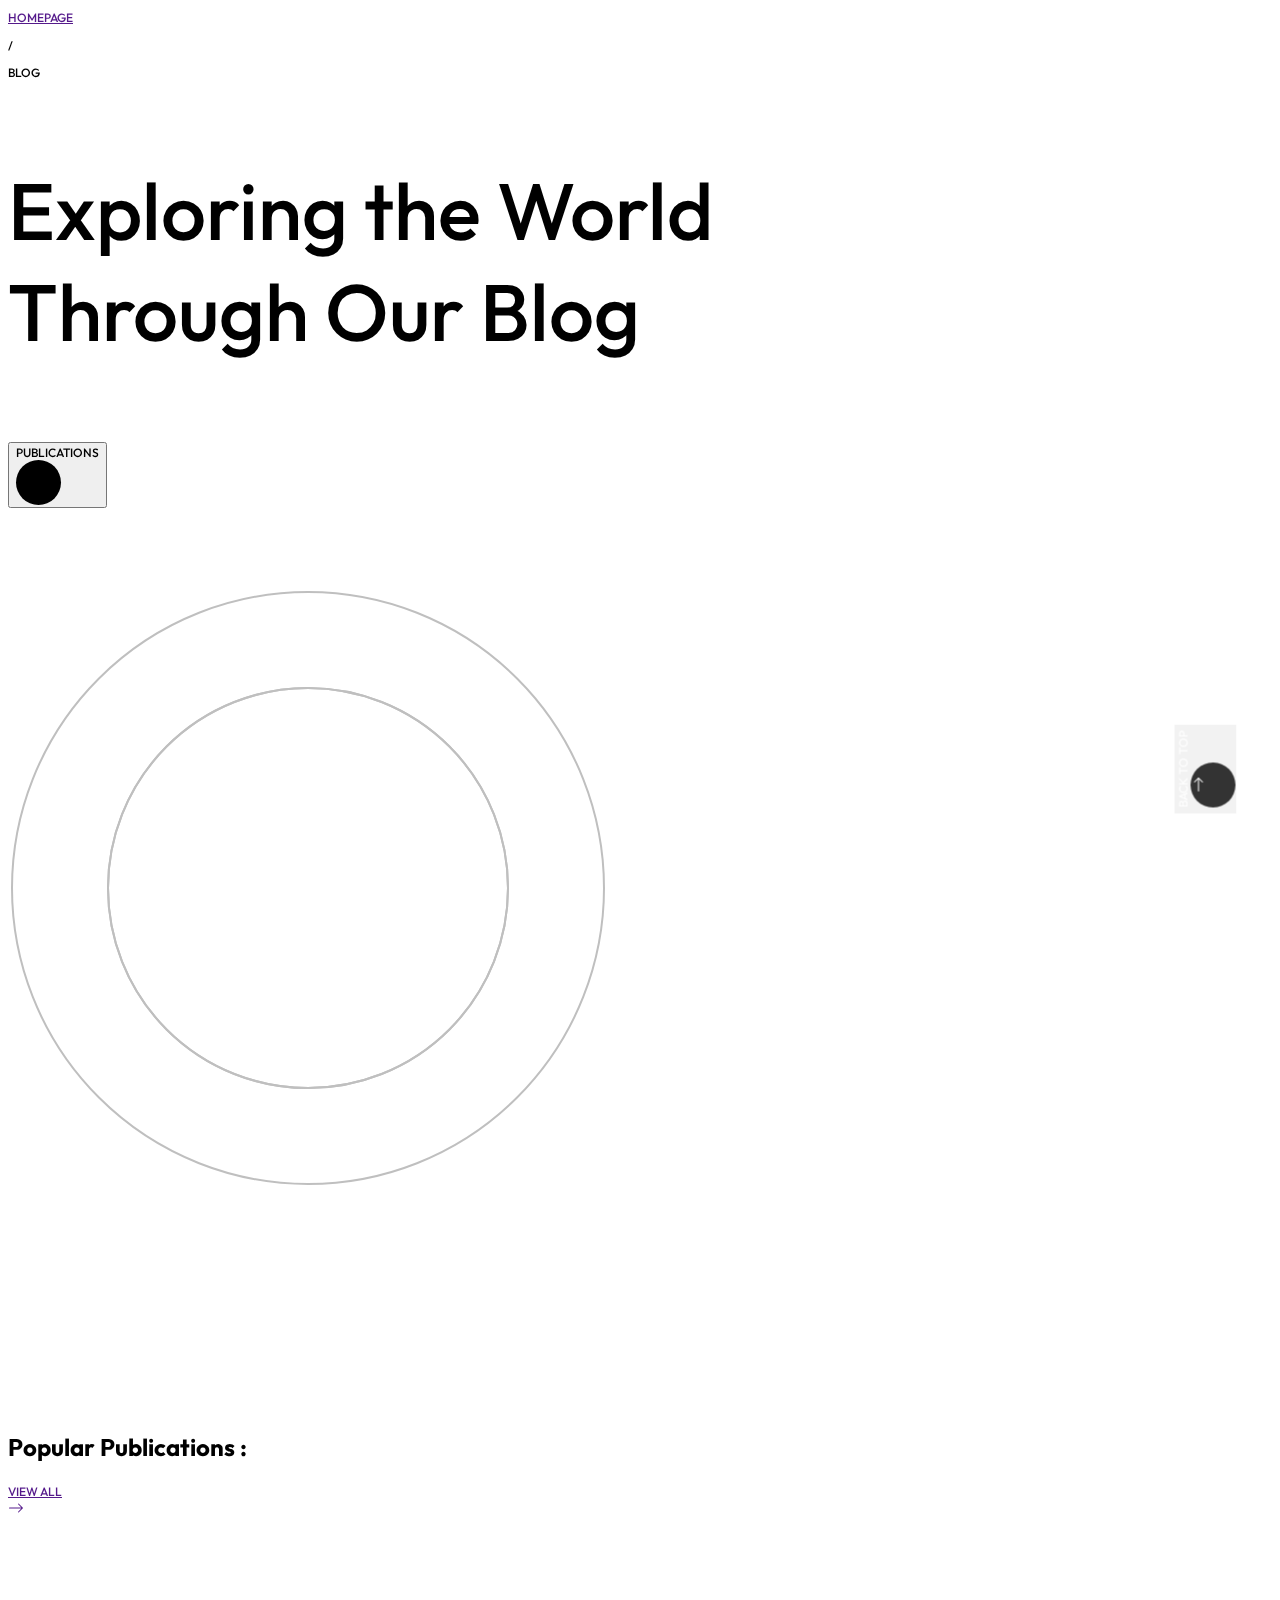
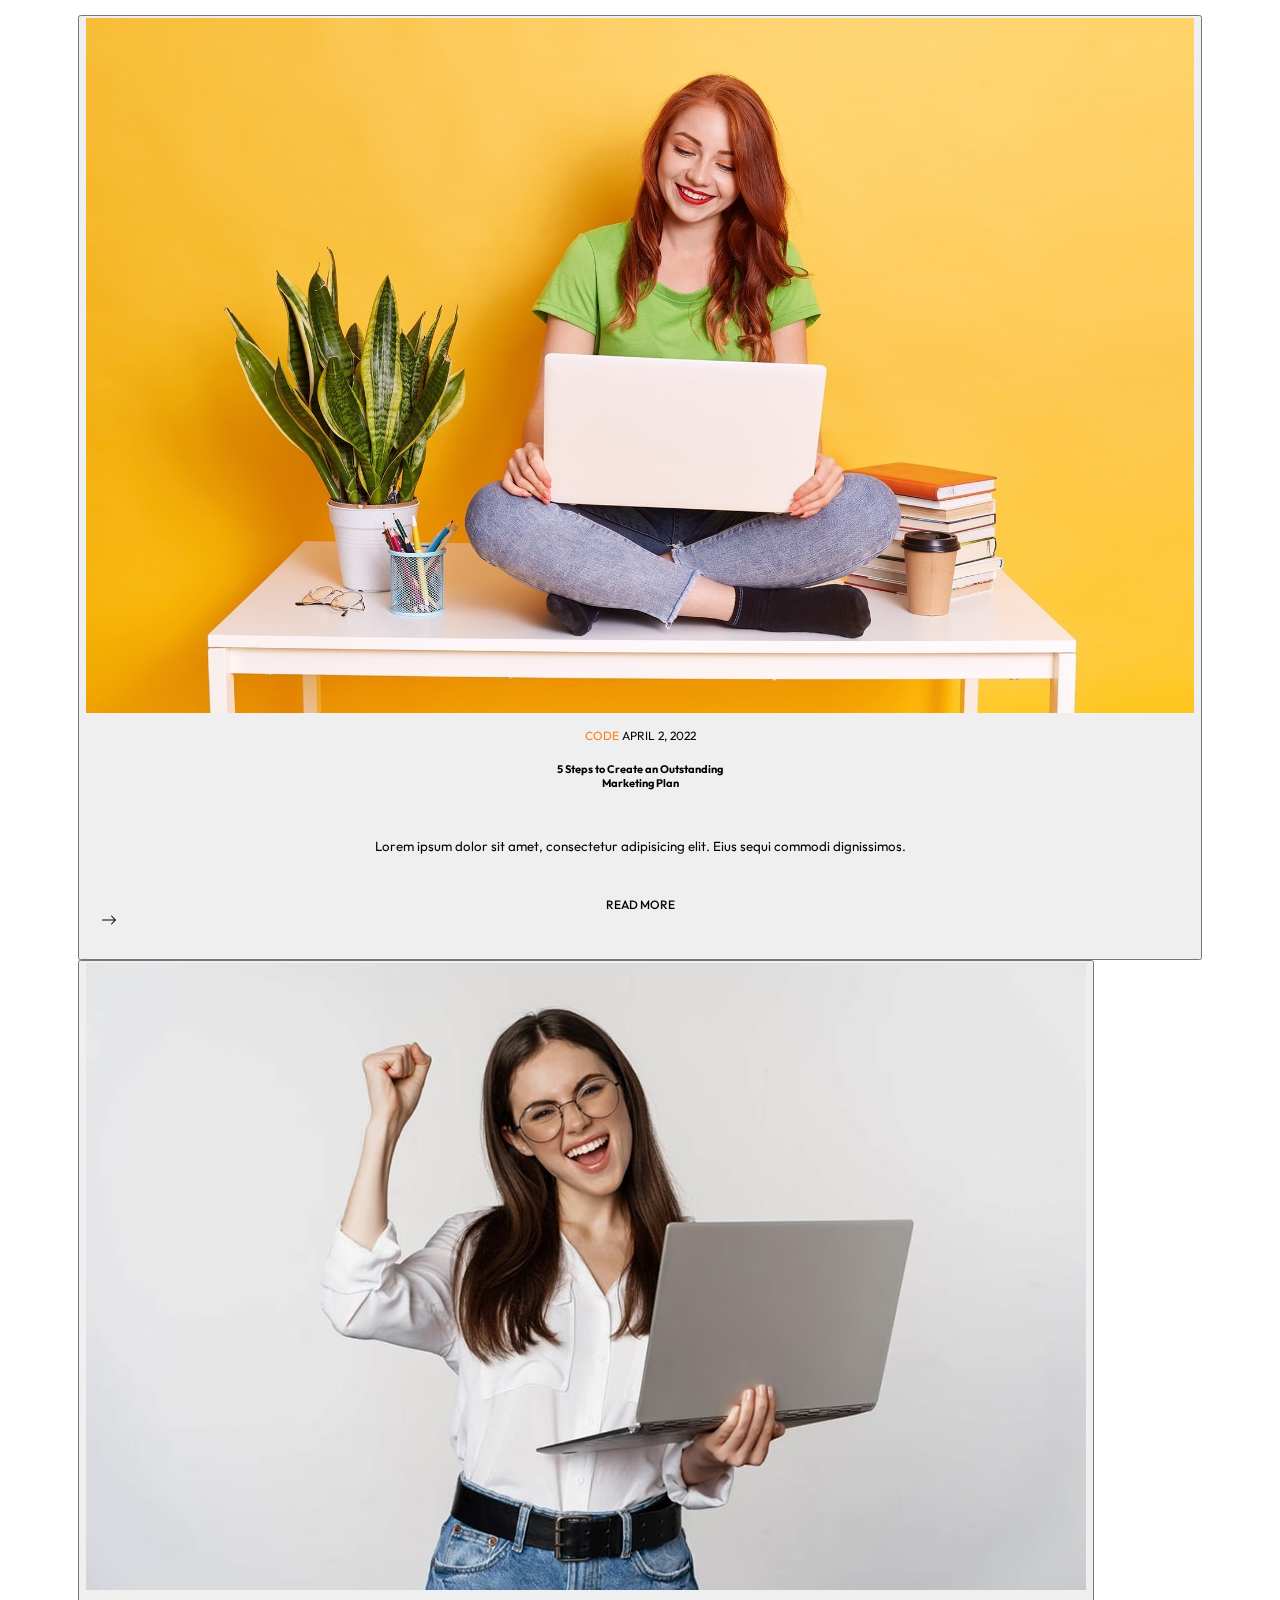
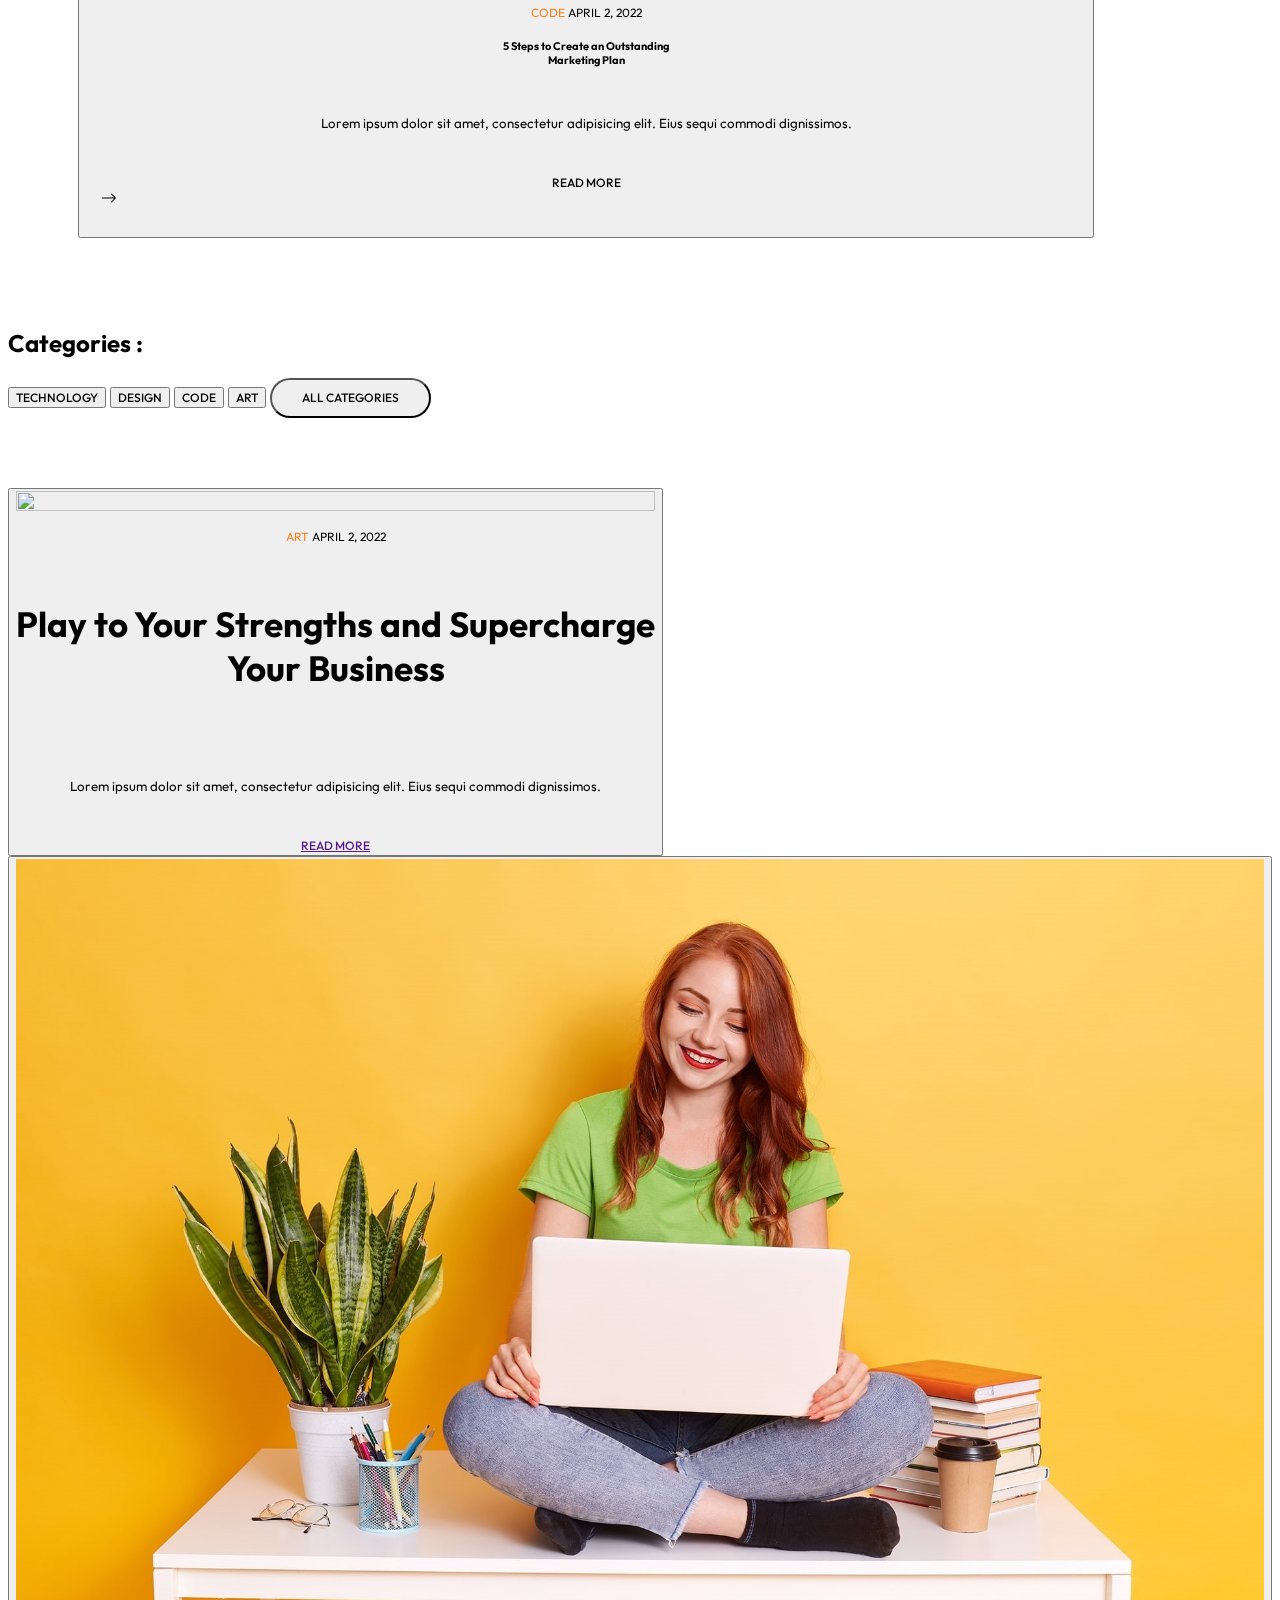
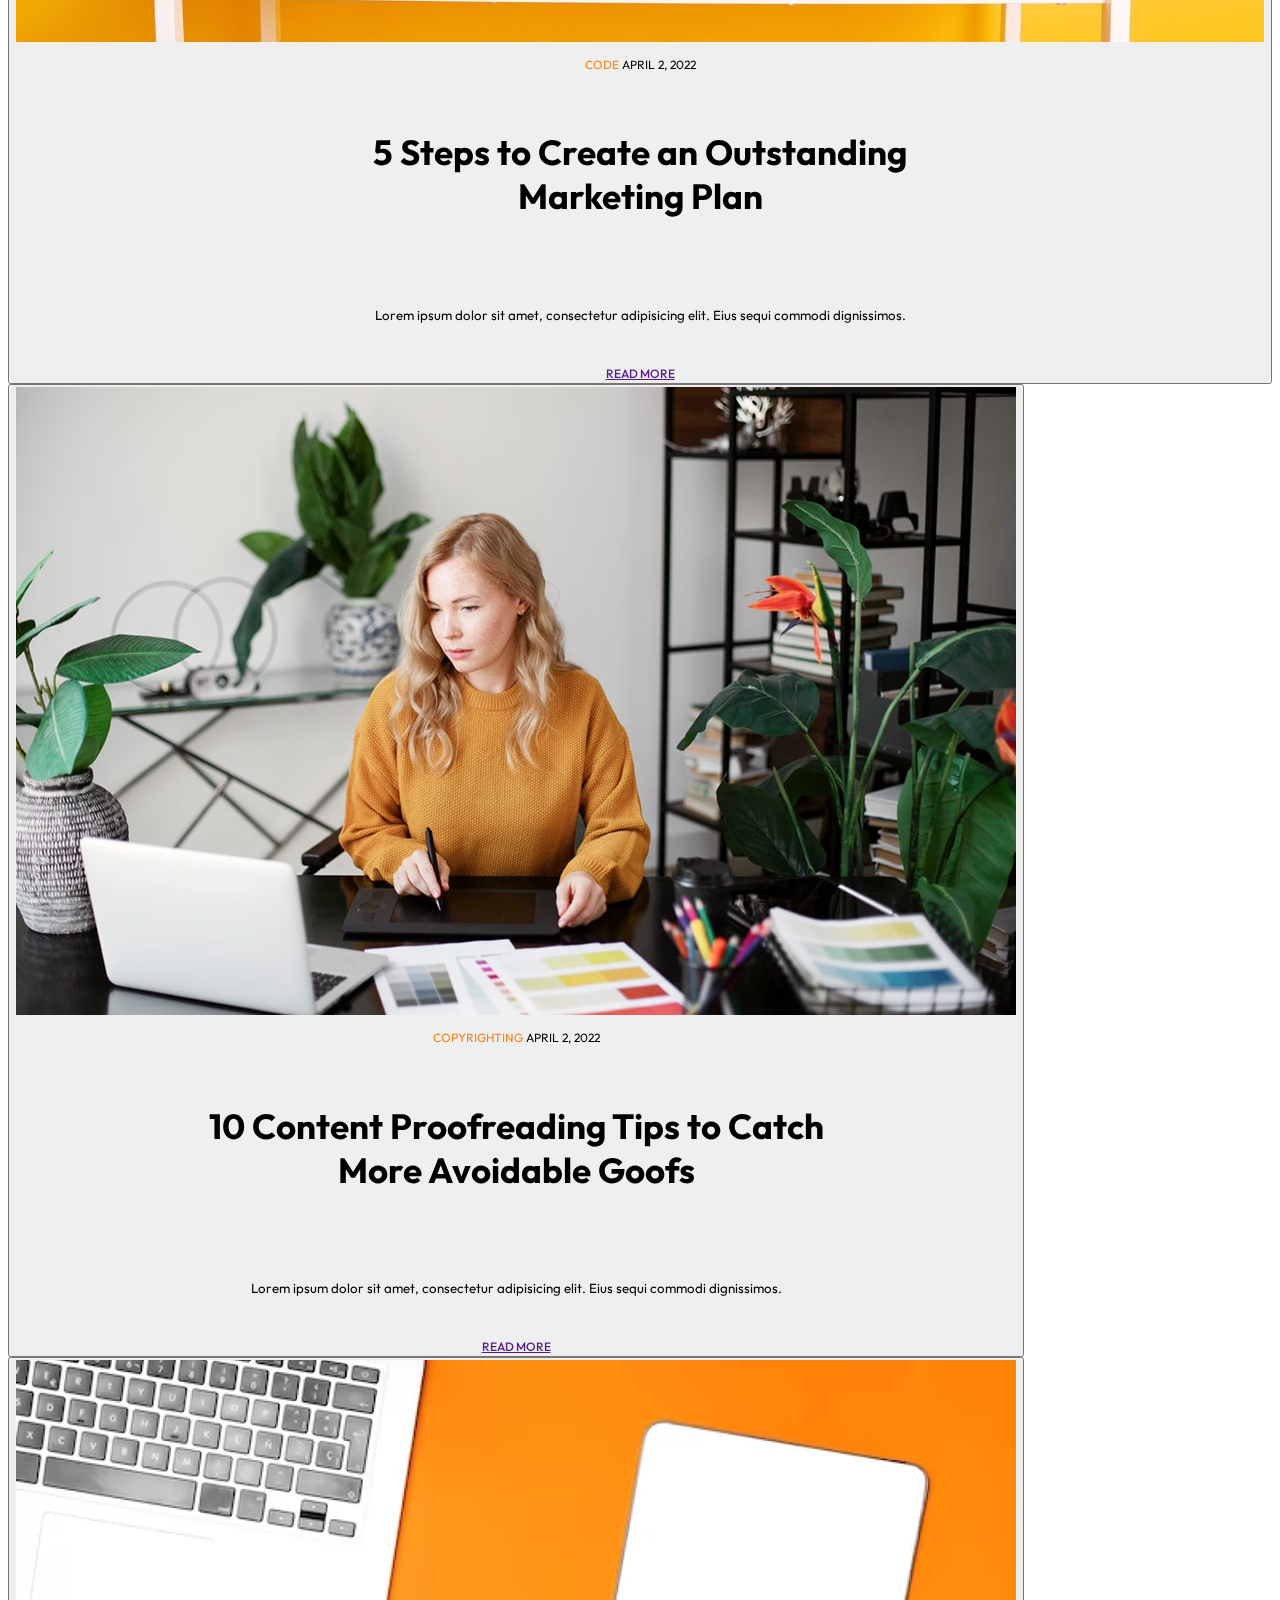
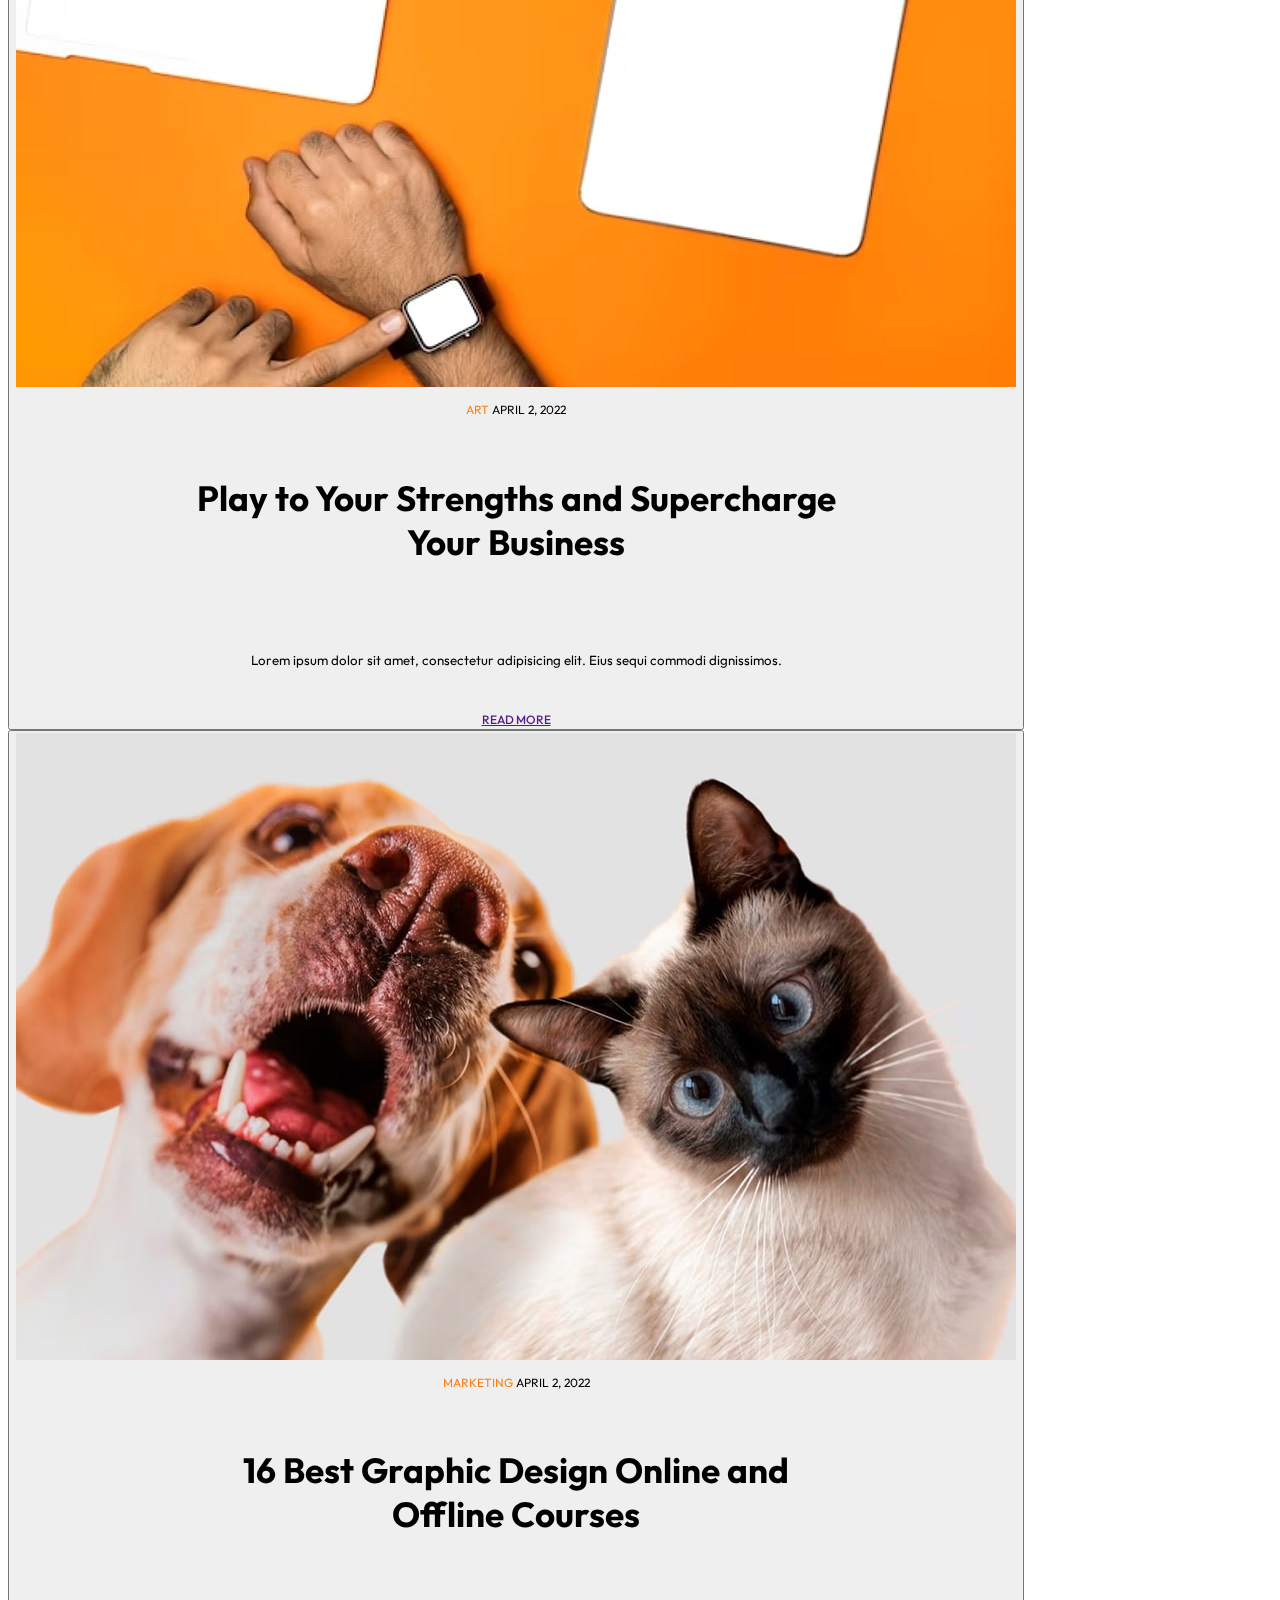
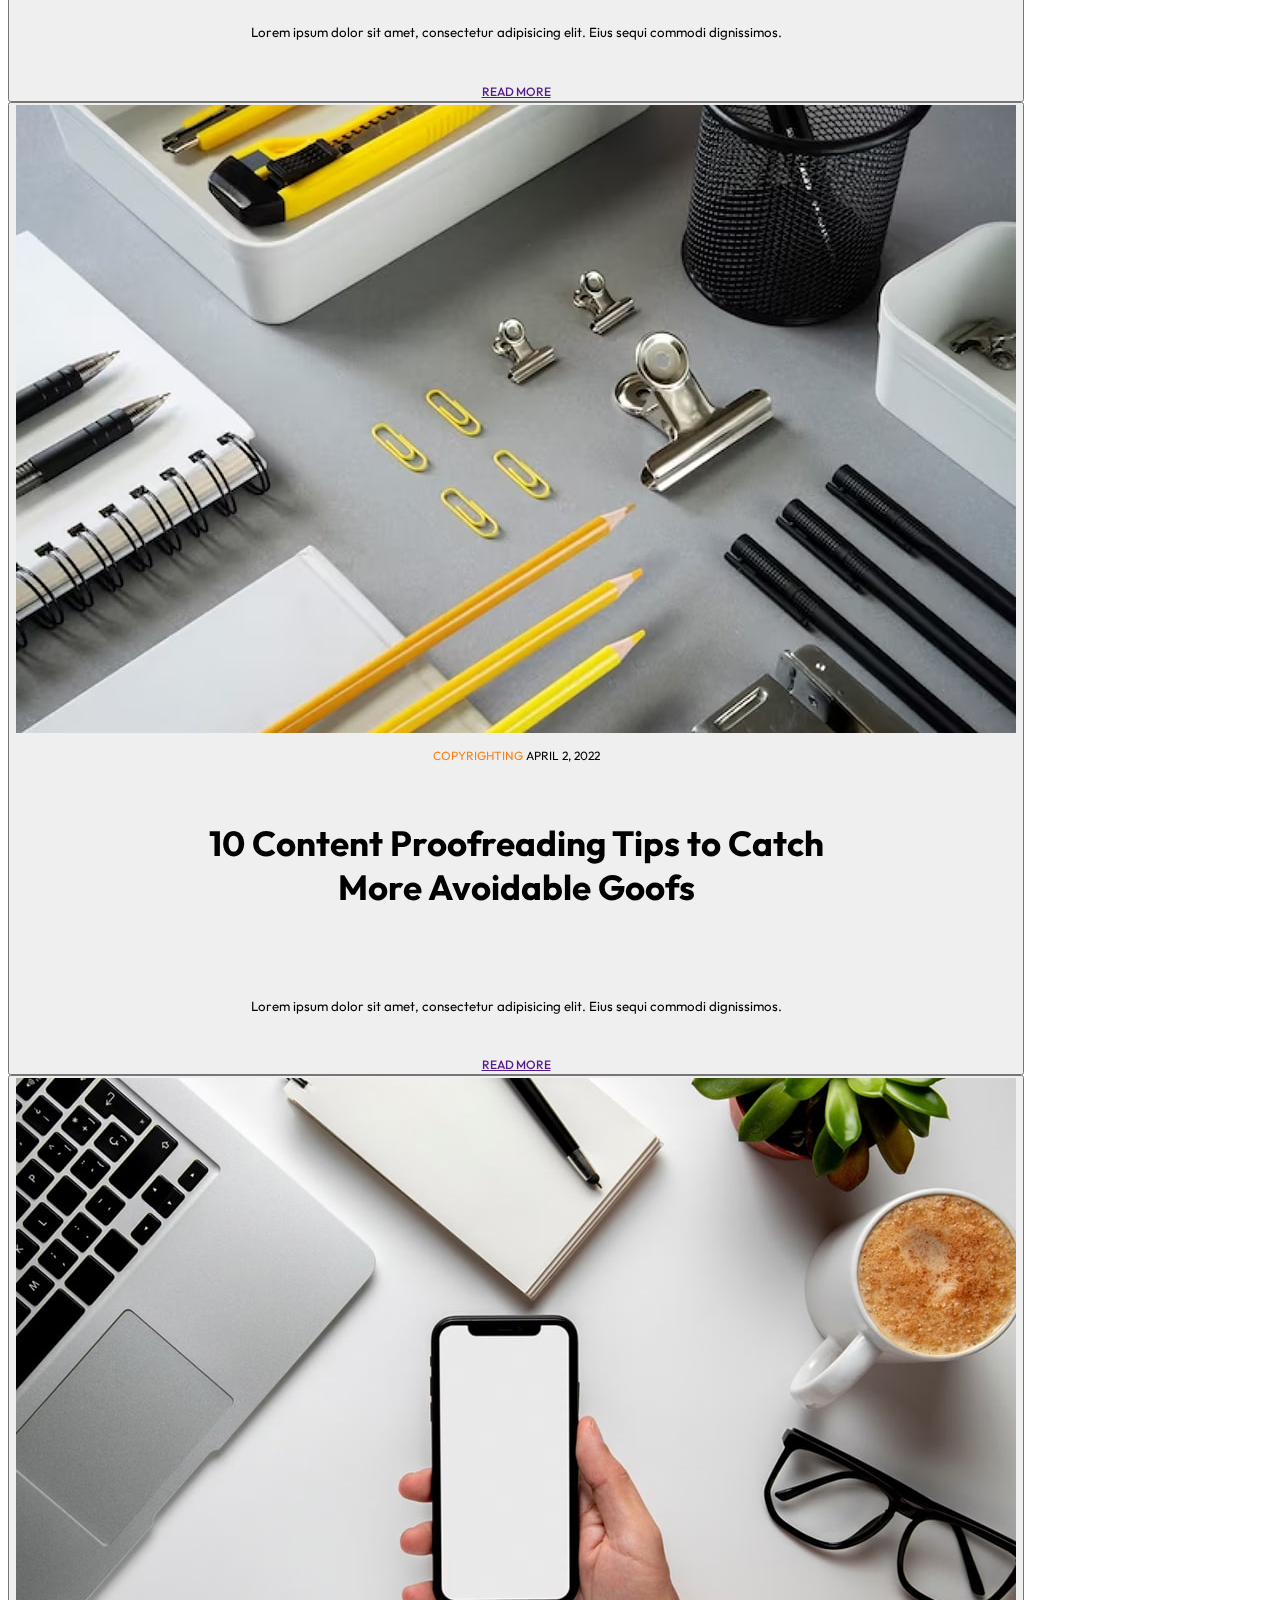
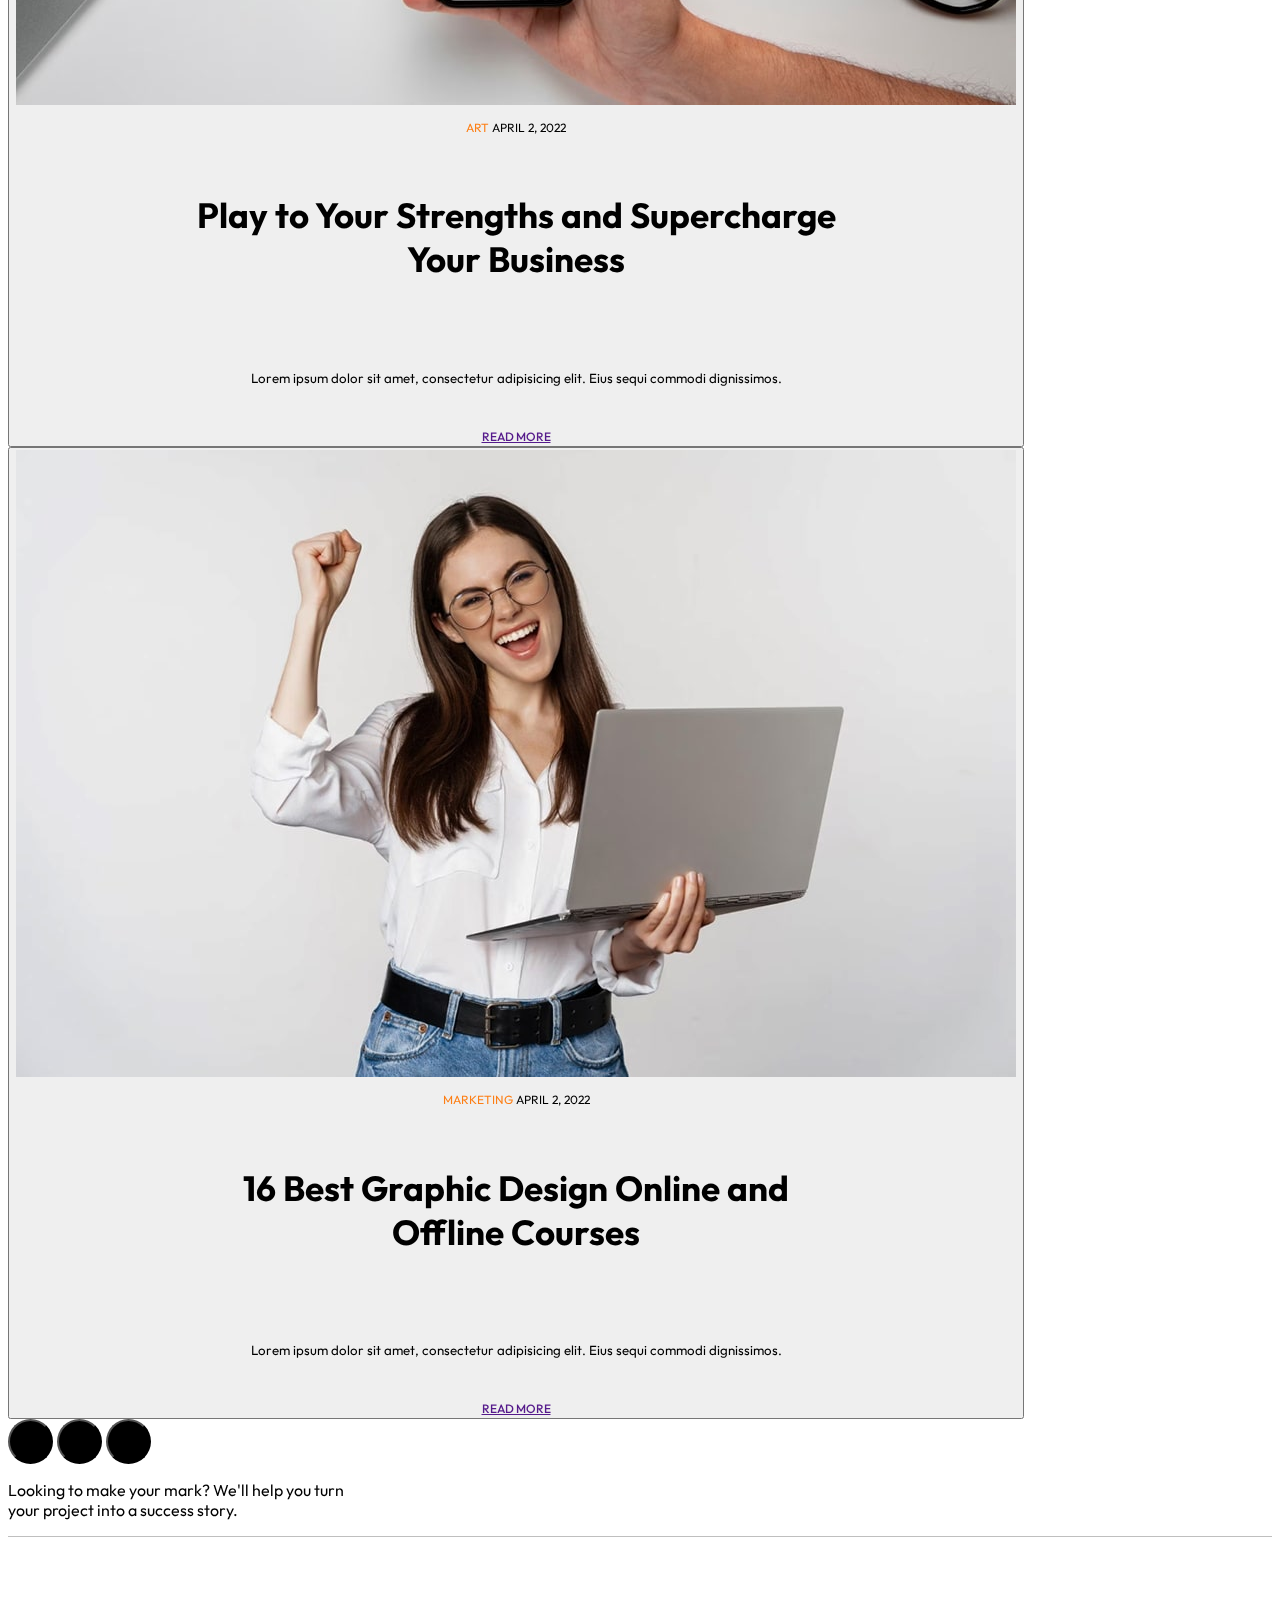
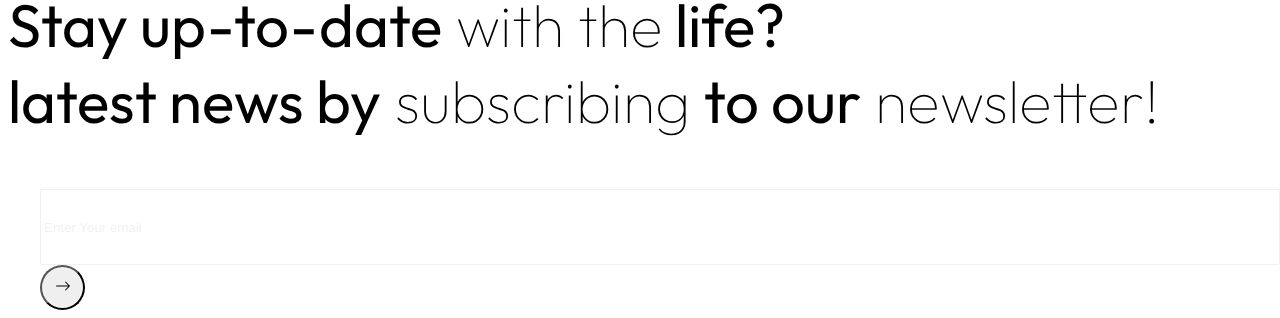
==== blog.html @ 867fe942 "blog done" ====
<!DOCTYPE html>
<html lang="en">

<head>
    <meta charset="UTF-8">
    <meta name="viewport" content="width=device-width, initial-scale=1.0">
    <title>Blog</title>
    <link rel="stylesheet" href="css/reset.css">
    <link rel="stylesheet" href="css/utilities.css">
    <link rel="stylesheet" href="css/style.css">
    <link rel="stylesheet" href="css/spacing.css">
    <link rel="stylesheet" href="css/media.css">
    <link rel="stylesheet" href="css/hover.css">
    <link rel="preconnect" href="https://fonts.googleapis.com">
    <link rel="preconnect" href="https://fonts.gstatic.com" crossorigin>
    <link href="https://fonts.googleapis.com/css2?family=Outfit:wght@100;200;300;400;500;600;700;800;900&display=swap"
        rel="stylesheet">
    <link href="https://cdn.jsdelivr.net/npm/bootstrap@5.3.2/dist/css/bootstrap.min.css" rel="stylesheet"
        integrity="sha384-T3c6CoIi6uLrA9TneNEoa7RxnatzjcDSCmG1MXxSR1GAsXEV/Dwwykc2MPK8M2HN" crossorigin="anonymous">
</head>

<body>
    <section class="container-fluid bg-white p-2 p-sm-5 position-relative">
        <div class="row justify-content-between container-xl pd-bottom-1 p-sm-5">
            <div class="d-flex pt-5 ">
                <a href="" class=" text-btn text-dark text-decoration-none">Homepage</a>
                <p class="text-btn ps-2">/</p>
                <p class="text-btn ps-2 text-body-tertiary"> BLOG</p>
            </div>
            <div class="col-lg-9 ">
                <p class="text-1bold text-black text-capitalize font py-5">
                    Exploring the World<br> Through Our Blog
                </p>
                <div class="row font align-items-center">

                    <button class="z-160 col-auto d-flex text-btn text-black align-items-center" onclick="scrollWin()">
                        publications
                        <div
                            class="ms-3 sm-circle bg-body-secondary align-items-center d-flex align-items-center justify-content-center">
                            <svg xmlns="http://www.w3.org/2000/svg" width="16" height="16" fill="currentColor"
                                class="bi bi-arrow-down" viewBox="0 0 16 16">
                                <path fill-rule="evenodd"
                                    d="M8 1a.5.5 0 0 1 .5.5v11.793l3.146-3.147a.5.5 0 0 1 .708.708l-4 4a.5.5 0 0 1-.708 0l-4-4a.5.5 0 0 1 .708-.708L7.5 13.293V1.5A.5.5 0 0 1 8 1" />
                            </svg>
                        </div>
                    </button>
                </div>
            </div>

        </div>
        <p class="text-rotate d-none d-md-block">
            BLOG
        </p>

        <div class="position-absolute spining-2 mymb-1">
            <svg height="600" width="600">
                <circle cx="300" cy="300" r="296" stroke="grey" stroke-width="2" fill="none" class="circle1" />
                <circle cx="300" cy="300" r="200" stroke="grey" stroke-width="2" fill="none" class="circle2" />
                <circle cx="300" cy="300" r="200" stroke="grey" stroke-width="2" fill="none" class="circle3" />
            </svg>
        </div>
    </section>
    <section class="container-fluid bg-light p-sm-5">
        <div class="flex-wrap d-sm-flex pdy-1 justify-content-between container-lg">
            <h2 class="font"> Popular Publications :</h2>
            <a href="" class="d-flex text-btn align-items-center text-decoration-none text-black">
                view all
                <div class="sm-circle-1 bg-body-secondary d-flex justify-content-center align-items-center ms-4">
                    <svg xmlns="http://www.w3.org/2000/svg" width="16" height="16" fill="currentColor"
                        class="bi bi-arrow-right" viewBox="0 0 16 16">
                        <path fill-rule="evenodd"
                            d="M1 8a.5.5 0 0 1 .5-.5h11.793l-3.147-3.146a.5.5 0 0 1 .708-.708l4 4a.5.5 0 0 1 0 .708l-4 4a.5.5 0 0 1-.708-.708L13.293 8.5H1.5A.5.5 0 0 1 1 8" />
                    </svg>
                </div>
            </a>

        </div>
        <div class="pdx-2 row justify-content-center align-items-start">
            <button class="col-12 col-lg-6 pb-5">
                <div class="object-fit"><img src="images/blog/3.jpg" class="image-hover"></div>
                <p class="text-3 text-body-tertiary pt-5">
                    <span style="color: #fd7e14;">CODE</span> APRIL 2, 2022
                </p>
                <h5 class="font pd-text">
                    5 Steps to Create an Outstanding <br>Marketing Plan
                </h5>
                <p class="text-body-tertiary font pd-text">
                    Lorem ipsum dolor sit amet, consectetur adipisicing elit. Eius sequi commodi dignissimos.
                </p>
                <div class="d-flex text-btn align-items-center">
                    READ MORE
                    <div class="sm-circle-1 bg-body-secondary d-flex justify-content-center align-items-center ms-4">
                        <svg xmlns="http://www.w3.org/2000/svg" width="16" height="16" fill="currentColor"
                            class="bi bi-arrow-right" viewBox="0 0 16 16">
                            <path fill-rule="evenodd"
                                d="M1 8a.5.5 0 0 1 .5-.5h11.793l-3.147-3.146a.5.5 0 0 1 .708-.708l4 4a.5.5 0 0 1 0 .708l-4 4a.5.5 0 0 1-.708-.708L13.293 8.5H1.5A.5.5 0 0 1 1 8" />
                        </svg>
                    </div>
                </div>
            </button>
            <button class="col-12 col-lg-6 pb-5 ">
                <div class="object-fit"><img src="images/blog/4 (1).jpg" class="image-hover"></div>
                <p class="text-3 text-body-tertiary pt-5">
                    <span style="color: #fd7e14;">CODE</span> APRIL 2, 2022
                </p>
                <h5 class="font pd-text">
                    5 Steps to Create an Outstanding <br>Marketing Plan
                </h5>
                <p class="text-body-tertiary font pd-text">
                    Lorem ipsum dolor sit amet, consectetur adipisicing elit. Eius sequi commodi dignissimos.
                </p>
                <div class="d-flex text-btn align-items-center">
                    READ MORE
                    <div class="sm-circle-1 bg-body-secondary d-flex justify-content-center align-items-center ms-4">
                        <svg xmlns="http://www.w3.org/2000/svg" width="16" height="16" fill="currentColor"
                            class="bi bi-arrow-right" viewBox="0 0 16 16">
                            <path fill-rule="evenodd"
                                d="M1 8a.5.5 0 0 1 .5-.5h11.793l-3.147-3.146a.5.5 0 0 1 .708-.708l4 4a.5.5 0 0 1 0 .708l-4 4a.5.5 0 0 1-.708-.708L13.293 8.5H1.5A.5.5 0 0 1 1 8" />
                        </svg>
                    </div>
                </div>
            </button>
        </div>
        <button onclick="topFunction()" id="myBtn" title="Go to top"
            class="back-to-top font d-flex align-items-center mix-blend-mode">BACK
            TO
            TOP
            <div class="ms-2 sm-circle bg-dark align-items-center d-flex align-items-center justify-content-center">
                <svg xmlns="http://www.w3.org/2000/svg" width="16" height="16" fill="currentColor"
                    class="bi bi-arrow-right" viewBox="0 0 16 16">
                    <path fill-rule="evenodd"
                        d="M1 8a.5.5 0 0 1 .5-.5h11.793l-3.147-3.146a.5.5 0 0 1 .708-.708l4 4a.5.5 0 0 1 0 .708l-4 4a.5.5 0 0 1-.708-.708L13.293 8.5H1.5A.5.5 0 0 1 1 8" />
                </svg>
            </div>
        </button>
    </section>
    <section class="container-lg">
        <div class="flex-wrap d-lg-flex pdy-1 justify-content-between container-xl-7 border-bottom">
            <h2 class="font fs-1"> Categories :</h2>
            <div class="justify-content-start justify-content-lg-end col-12 col-lg-6">
                <button type="button" class="col-12 col-md-1 col-lg-2 text-btn me-4 py-3">TECHNOLOGY</button>
                <button type="button" class="col-12 col-md-auto text-btn me-4 py-3">design</button>
                <button type="button" class="col-12 col-md-auto text-btn me-4 py-3">code</button>
                <button type="button" class="col-12 col-md-auto text-btn me-4 py-3">art</button>
                <button type="button" class="col-6 col-sm-auto text-btn btn-1 bg-warning">All Categories</button>

            </div>
        </div>
        <button class="col-12 py-5 d-md-flex align-items-center border-bottom">
            <div class="object-fit col-md-5"><img src="images/blog/6.jpg" class="image-hover"></div>
            <div class=" ps-0 ps-md-5">
                <p class="text-3 text-body-tertiary">
                    <span style="color: #fd7e14;">ART</span> APRIL 2, 2022
                </p>
                <h5 class="font pd-text text-4">
                    Play to Your Strengths and Supercharge <br>Your Business
                </h5>
                <p class="text-body-tertiary font pd-text">
                    Lorem ipsum dolor sit amet, consectetur adipisicing elit. Eius sequi commodi dignissimos.
                </p>
                <a href="" class="text-decoration-none text-black text-btn">
                    READ MORE
                </a>
            </div>
        </button>
        <button class="col-12 py-5 d-md-flex align-items-center border-bottom">
            <div class="object-fit col-md-5"><img src="images/blog/3.jpg" class="image-hover"></div>
            <div class=" ps-0 ps-md-5">
                <p class="text-3 text-body-tertiary">
                    <span style="color: #fd7e14;">CODE</span> APRIL 2, 2022
                </p>
                <h5 class="font pd-text text-4">
                    5 Steps to Create an Outstanding <br>Marketing Plan
                </h5>
                <p class="text-body-tertiary font pd-text">
                    Lorem ipsum dolor sit amet, consectetur adipisicing elit. Eius sequi commodi dignissimos.
                </p>
                <a href="" class="text-decoration-none text-black text-btn">
                    READ MORE
                </a>
            </div>
        </button>
        <button class="col-12 py-5 d-md-flex align-items-center border-bottom">
            <div class="object-fit col-md-5"><img src="images/blog/2.jpg" class="image-hover"></div>
            <div class=" ps-0 ps-md-5">
                <p class="text-3 text-body-tertiary">
                    <span style="color: #fd7e14;">COPYRIGHTING</span> APRIL 2, 2022
                </p>
                <h5 class="font pd-text text-4">
                    10 Content Proofreading Tips to Catch <br> More Avoidable Goofs
                </h5>
                <p class="text-body-tertiary font pd-text">
                    Lorem ipsum dolor sit amet, consectetur adipisicing elit. Eius sequi commodi dignissimos.
                </p>
                <a href="" class="text-decoration-none text-black text-btn">
                    READ MORE
                </a>
            </div>
        </button>
        <button class="col-12 py-5 d-md-flex align-items-center border-bottom">
            <div class="object-fit col-md-5"><img src="images/blog/7.jpg" class="image-hover"></div>
            <div class=" ps-0 ps-md-5">
                <p class="text-3 text-body-tertiary">
                    <span style="color: #fd7e14;">ART</span> APRIL 2, 2022
                </p>
                <h5 class="font pd-text text-4">
                    Play to Your Strengths and Supercharge <br>Your Business
                </h5>
                <p class="text-body-tertiary font pd-text">
                    Lorem ipsum dolor sit amet, consectetur adipisicing elit. Eius sequi commodi dignissimos.
                </p>
                <a href="" class="text-decoration-none text-black text-btn">
                    READ MORE
                </a>
            </div>
        </button>
        <button class="col-12 py-5 d-md-flex align-items-center border-bottom">
            <div class="object-fit col-md-5"><img src="images/blog/5.jpg" class="image-hover"></div>
            <div class=" ps-0 ps-md-5">
                <p class="text-3 text-body-tertiary">
                    <span style="color: #fd7e14;">MARKETING</span> APRIL 2, 2022
                </p>
                <h5 class="font pd-text text-4">
                    16 Best Graphic Design Online and <br>Offline Courses
                </h5>
                <p class="text-body-tertiary font pd-text">
                    Lorem ipsum dolor sit amet, consectetur adipisicing elit. Eius sequi commodi dignissimos.
                </p>
                <a href="" class="text-decoration-none text-black text-btn">
                    READ MORE
                </a>
            </div>
        </button>
        <button class="col-12 py-5 d-md-flex align-items-center border-bottom">
            <div class="object-fit col-md-5"><img src="images/blog/1.jpg" class="image-hover"></div>
            <div class=" ps-0 ps-md-5">
                <p class="text-3 text-body-tertiary">
                    <span style="color: #fd7e14;">COPYRIGHTING</span> APRIL 2, 2022
                </p>
                <h5 class="font pd-text text-4">
                    10 Content Proofreading Tips to Catch <br> More Avoidable Goofs
                </h5>
                <p class="text-body-tertiary font pd-text">
                    Lorem ipsum dolor sit amet, consectetur adipisicing elit. Eius sequi commodi dignissimos.
                </p>
                <a href="" class="text-decoration-none text-black text-btn">
                    READ MORE
                </a>
            </div>
        </button>
        <button class="col-12 py-5 d-md-flex align-items-center border-bottom">
            <div class="object-fit col-md-5"><img src="images/blog/8.jpg" class="image-hover"></div>
            <div class=" ps-0 ps-md-5">
                <p class="text-3 text-body-tertiary">
                    <span style="color: #fd7e14;">ART</span> APRIL 2, 2022
                </p>
                <h5 class="font pd-text text-4">
                    Play to Your Strengths and Supercharge <br>Your Business
                </h5>
                <p class="text-body-tertiary font pd-text">
                    Lorem ipsum dolor sit amet, consectetur adipisicing elit. Eius sequi commodi dignissimos.
                </p>
                <a href="" class="text-decoration-none text-black text-btn">
                    READ MORE
                </a>
            </div>
        </button>
        <button class="col-12 py-5 d-md-flex align-items-center border-bottom">
            <div class="object-fit col-md-5"><img src="images/blog/4 (1).jpg" class="image-hover"></div>
            <div class=" ps-0 ps-md-5">
                <p class="text-3 text-body-tertiary">
                    <span style="color: #fd7e14;">MARKETING</span> APRIL 2, 2022
                </p>
                <h5 class="font pd-text text-4">
                    16 Best Graphic Design Online and <br>Offline Courses
                </h5>
                <p class="text-body-tertiary font pd-text">
                    Lorem ipsum dolor sit amet, consectetur adipisicing elit. Eius sequi commodi dignissimos.
                </p>
                <a href="" class="text-decoration-none text-black text-btn">
                    READ MORE
                </a>
            </div>
        </button>
        <div class=" d-flex justify-content-center py-5">
            <button type="button" class="bg-warning text-center sm-circle rounded-pill text-btn">1</button>
            <button type="button" class="ms-2 bg-body-secondary text-center sm-circle rounded-pill text-btn">2</button>
            <button type="button" class="ms-2 bg-body-secondary text-center sm-circle rounded-pill text-btn">>></button>

        </div>
    </section>
    <section class="container-fluid bg-body-secondary text-center pb-5">
        <div class="d-flex justify-content-center justify-content-md-end py-5 ">
            <p class="text-body-tertiary col-10 col-sm-8 col-md-4 font text-center text-md-end pe-md-4">
                Looking to make your mark? We'll help you turn<br> your project into a success story.
            </p>
            <div class="line col-4 mt-2 d-none d-md-block">

            </div>
        </div>
        <div class="d-flex flex-wrap justify-content-center">
            <h2 class="text-2 text-black text-center col-12"> <b>Stay up-to-date</b> with the<b> life? <br>latest news
                    by</b>
                subscribing <b>to our</b> newsletter!
            </h2>
            <div class="col-12 col-lg-5 fs-6 p-footer-left position-relative d-flex align-items-center justify-content-end py-5">
                <input type="email" class="input-hover bg-black input-dark rounded-pill p-2"
                    id="exampleInputEmail1" aria-describedby="emailHelp" placeholder="Enter Your email">
                <button type="button"
                    class="sm-circle-1 btn btn-warning rounded-pill d-flex justify-content-center align-items-center position-absolute me-2">
                    <svg xmlns="http://www.w3.org/2000/svg" width="16" height="16" fill="currentColor"
                        class=" bi bi-arrow-right" viewBox="0 0 16 16">
                        <path fill-rule="evenodd"
                            d="M1 8a.5.5 0 0 1 .5-.5h11.793l-3.147-3.146a.5.5 0 0 1 .708-.708l4 4a.5.5 0 0 1 0 .708l-4 4a.5.5 0 0 1-.708-.708L13.293 8.5H1.5A.5.5 0 0 1 1 8" />
                    </svg>
                </button>
            </div>
        </div>
    </section>
    <script src="https://cdn.jsdelivr.net/npm/bootstrap@5.3.2/dist/js/bootstrap.bundle.min.js"
        integrity="sha384-C6RzsynM9kWDrMNeT87bh95OGNyZPhcTNXj1NW7RuBCsyN/o0jlpcV8Qyq46cDfL" crossorigin="anonymous">
        </script>
    <script src="js/jquery.js"></script>

</body>

</html>
---- css/utilities.css ----
/* colors

.bg-black
.bg-dark
.bg-light
.bg-body-secondary
.bg-warning

 /* text colors */
/* .text-white
 .text-white-50
 .text-dark
 .text-black
 .text-body-tertiary */

/* text size */
/* .fs-1
 .fs-2
 .fs-4 
 .fs-5
 .fs-6 */


/* conainers */

.container1 {
    width: 100%;
    display: flex;
}

/* positions, margins and paddings*/
.pos-absolute {
    position: absolute;
}
.left-0 {
    left: 0%;
}
.mymb-1 {
    margin-bottom: 150px;
}

/* buttons, circles and lines */
.btn {
    height: 70px;
}

.sm-circle {
    width: 45px;
    height: 45px;
    background-color: black;
    border-radius: 25px;
}

.sm-circle-1 {
    width: 45px;
    height: 45px;
    border-radius: 25px;
}
.sm-circle-2 {
    width: 30px;
    height: 30px;
    border-radius: 25px;
    right: 10px;
    bottom: 2px;
    display: flex;
    justify-content: center;
    align-items: center;
    font-size: 30px;
    padding-top: 10px;
}
.line {
    height: 1px;
    background-color: grey;
    opacity: 50%;
}

.border-img {
    height: 70px;
    border-radius: 25px;
}

.round-img {
    width: 30%;
}
.btn-1 {
    height: 40px;
    padding: 5px 30px 5px 30px;
    border-radius: 25px;
}

/* width amd height */
.quote-icon {
    width: 40px;
    height: 40px;
}

.input-dark {
    opacity: 10%;
    width: 100%;
    height: 70px;
}

/* scroll top */
#myBtn {
    position: fixed;
    bottom: 100px;
    right: 30px;
    z-index: 99;
    font-size: 12px;
    border: none;
    outline: none;
    color: white;
    cursor: pointer;
    transform: rotate(-90deg);
    opacity: 80%;
    transition: right .3s;
    z-index: 170;
}
/* images */
.object-fit-1 {
    height: 80px;
    object-fit: cover;
    overflow: hidden;
    border-radius: 70px;
}
---- css/style.css ----
/* typography */
.font {
    font-family: 'Outfit',
        sans-serif;
}

.f-light {
    font-family: 'Outfit',
        sans-serif;
    font-weight: lighter;
}

.text-1 {
    font-size: 80px;
    font-family: 'Outfit',
        sans-serif;
    font-weight: lighter;

}
.text-1bold {
    font-size: 80px;
    font-family: 'Outfit',
        sans-serif;
    font-weight: 500;

}
.text-2 {
    font-size: 60px;
    font-family: "outfit", sans-serif;
    font-weight: lighter;
}

.text-3 {
    font-family: 'Outfit',
        sans-serif;
    font-size: 12px;
}
.text-4 {
    font-size: 35px;
    font-family:'Outfit',
        sans-serif; ;
}

.text-btn {
    font-family: 'Outfit',
        sans-serif;
    font-size: 12px;
    text-transform: uppercase;
    font-weight: 500;
}
.text-color {
    color: grey;
}

.text-rotate {
    rotate: -90deg;
    position: fixed;
    bottom: 60px;
    left: 30px;
    font-size: 12px;
    color: white;
    text-transform: uppercase;
    mix-blend-mode: difference;
    z-index: 170;
}

.mix-blend-mode {
    mix-blend-mode: difference;
}


/*header and  burger menu */
.header-h {
    height: 100px;
}

.logo {
    font-size: 50px;
    position: fixed;
    font-family: "outfit", sans-serif;
    font: weight 200px;
    left: 30px;
    z-index: 200;
}

.burger-menu {
    position: fixed;
    right: 30px;
    transition: .3s;
    z-index: 170;
    mix-blend-mode: difference;
}

.b-span {
    width: 25px;
    height: 2px;
    margin-bottom: 5px;
    background-color: white;
    display: block;
    transition: .3s;
}

.b-span2 {
    width: 20px;
    height: 2px;
    margin-bottom: 5px;
    background-color: white;
    display: block;
    transition: .3s;
    position: sticky;
    transition: block .3s;
}

.burger-menu-nav {
    width: 100%;
    height: 100%;
    position: fixed;
    font-size: 35px;
    font-weight: bold;
    line-height: 60px;
    font-family: 'Outfit',
        sans-serif;
    color: hsla(0, 0%, 100%, .8);
    padding: 130px 200px 0px 200px;
    top: 0%;
    left: -200%;
    transition: left .4s;
    right: 0%;
    bottom: 0%;
    background-color: black;
    z-index: -10;
}
---- css/spacing.css ----
.pdx-1 {
    padding: 0px 130px 0px 130px;
}
.pdx-2 {
 padding: 0px 70px 0px 70px;
}
.pdy-1 {
    padding: 70px 0px 70px 0px;
}
.pd-text {
    padding-bottom: 30px;
}
.pd-text-sm {
    padding-bottom: 10px;
}
.pd-bottom-1{
    padding-bottom: 80px;
}
.p-footer-left {
    padding-left: 2rem;
}
---- css/media.css ----
@media (max-width: 992px) {
    #myBtn {
        right: -120%;
        transition: right .3s;
    }

    .scroll-down {
        display: none;
    }

    .opacity-none {
        opacity: 100%;
    }

    .circle-resize {
        width: 45px;
        height: 45px;
    }

    .none-after-media {
        display: none;
    }

    .text-2 {
        font-size: 50px;
    }

    .logo {
        font-size: 35px;
    }

    .text-4 {
        font-size: 28px;
    }

    .burger-menu-nav {
        font-size: 25px;
        text-align: center;
    }

    .spining-1 {
        display: none;
    }

    .pdx-2 {
        padding: 0px;
    }

}

@media (max-width: 775.98px) {
    .sm-circle-2 {
        width: 30px;
        height: 30px;
    }

    .text-1.text-1,
    .text-1bold {
        font-size: 60px;
    }

}

@media (max-width: 575.98px) {
    .text-2 {
        font-size: 40px;
    }

    .text-1,
    .text-1bold {
        font-size: 35px;
    }
}

@media (max-width: 375px) {
    .text-2 {
        font-size: 30px;
    }

    .sm-circle-2 {
        width: 20px;
        height: 20px;
    }

    .text-4 {
        font-size: 24px;
    }
}
---- css/hover.css ----
/* hover  */

.border-top-h:hover {
    border-top: 4px;
    background-color: #ff9800;
    transition: border .6s;
}

.opacity-none {
    opacity: 0%;
    transition: all .4s;
}

.circle-resize {
    width: 10px;
    height: 10px;
    transition: all .4s;
}

button.hoverable:hover :nth-child(2) {
    opacity: 100%;
    transition: all .4s;
}

button.hoverable:hover :nth-child(3) {
    width: 45px;
    height: 45px;
    transition: all .4s;
}

.img-circle-hoverable {
    border: solid 5px;
    border-color: #e9ecef;
    padding: 5px;
    transition: border .6s;
}

.img-circle-hoverable:hover {
    border-color: white;
}

.img-after-hover {
    transition: all .6s;
}

.text-after-hover {
    position: absolute;
    bottom: 30px;
    text-align: center;
    opacity: 0%;
    transition: .6s;
}

.border-after-hover {
    transition: all .6s;
}

.hoverable:hover .border-after-hover {
    border-bottom: solid 6px;
    border-color: #ff9800;
    transform: scale(0.97);
}

.hoverable:hover .img-after-hover {
    filter: brightness(20%);
}

.hoverable:hover .text-after-hover {
    opacity: 100%;
}

.input-hover {
    transition: .3s;
}

.input-hover:hover {
    opacity: 90%;
}

.link-hover-active {
    transition: all .3s;
}

.link-hover-active:hover {
    color: #ff9800;
    margin-left: 5px;
}

.link-hover-active1 {
    transition: all .2s;
}

.link-hover-active1:hover {
    color: white;
    margin-left: 5px;
}

.icon-hover {
    transition: .2s;
}

.icon-hover:hover {
    color: #ff9800;
}

.object-fit {
    width: 100%;
    height: 100%;
    overflow: hidden;
    transition: all .3s;
}

.image-hover {
    overflow: hidden;
    height: 100%;
    width: 100%;
    transition: all .3s;
}

.image-hover:hover {
    transform: scale(1.1);
}

/* burger menu hover */

.burger-menu:hover {
    mix-blend-mode: normal;
}

.burger-menu:hover .burger-menu-nav {
    left: 0%;
    transition: left .4s;
}

.burger-menu:hover .b-span2 {
    display: none;
    transition: none .3s;
}

.burger-menu:hover .b-span:nth-of-type(1) {
    transform: rotate(-45deg) translate(.5px, 4.5px);
}

.burger-menu:hover .b-span:nth-of-type(2) {
    transform: rotate(45deg) translate(0px, -6px);
}

.nav-link-hover {
    transition: all 0.3s;
}

.nav-link-hover:hover {
    color: white;
    margin-left: 15px;
}

.scroll-down {
    transition: all .3s;
}

.scroll-down:hover {
    transform: scale(1.1);
}

/* z-index */
.z-160 {
    z-index: 160;
}


/* keyframes */
.svg-animation {
    width: 100%;
    position: relative;
    left: 600px;
    animation: svg-move 15s infinite;
    animation-timing-function: linear;
    opacity: 20%;
    z-index: 150;


}

@keyframes svg-move {
    0% {
        top: -300px;
    }

    10% {
        top: -200px;

    }

    20% {
        top: -100px;

    }

    30% {
        top: 0px;

    }

    40% {
        top: 100px;

    }

    50% {
        top: 200px;

    }

    60% {
        top: 100px;

    }

    70% {
        top: 0px;

    }

    80% {
        top: -100px;

    }

    90% {
        top: -200px;

    }

    100% {
        top: -300px;
    }
}

.logo-animation {
    width: 100%;
    position: relative;
    animation: logo-move 15s infinite;
    animation-timing-function: linear;
}

@keyframes logo-move {
    0% {
        right: -200px;
    }

    10% {
        right: -100px;
    }

    20% {
        right: 0px;
    }

    30% {
        right: 100px;
    }

    40% {
        right: 200px
    }

    50% {
        right: 300px;
    }

    60% {
        right: 400px;
    }

    70% {
        right: 500px;
    }

    80% {
        right: 600px;
    }

    90% {
        right: 700px;
    }

    100% {
        right: 800px;
    }
}

.circle1 {
    transform-origin: 50% 50% 0px;
    animation-name: spin2;
    animation-duration: 30s;
    animation-timing-function: linear;
    animation-iteration-count: infinite;
}

.circle2 {
    transform-origin: 50% 50% 0px;
    animation-name: spin1;
    animation-duration: 15s;
    animation-timing-function: linear;
    animation-iteration-count: infinite;
}

.circle3 {
    transform-origin: 50% 50% 0px;
    animation-name: spin2;
    animation-duration: 15s;
    animation-timing-function: linear;
    animation-iteration-count: infinite;
}

.spining-1 {
    opacity: 50%;
    top: -140px;
    left: 30px;
}

.spining-2 {
    opacity: 50%;
    right: 0px;
    bottom: 0px;
}

.spining-3 {
    opacity: 30%;
    right: 50%;
    bottom: 20px;
}

@keyframes spin1 {
    50% {
        transform: rotate3d(0, 2, 1, 180deg);
    }

    100% {
        transform: rotate3d(0, 2, 1, 360deg);
    }
}

@keyframes spin2 {
    50% {
        transform: rotate3d(2, 0, 1, 180deg);
    }

    100% {
        transform: rotate3d(2, 0, 1, 360deg);
    }
}
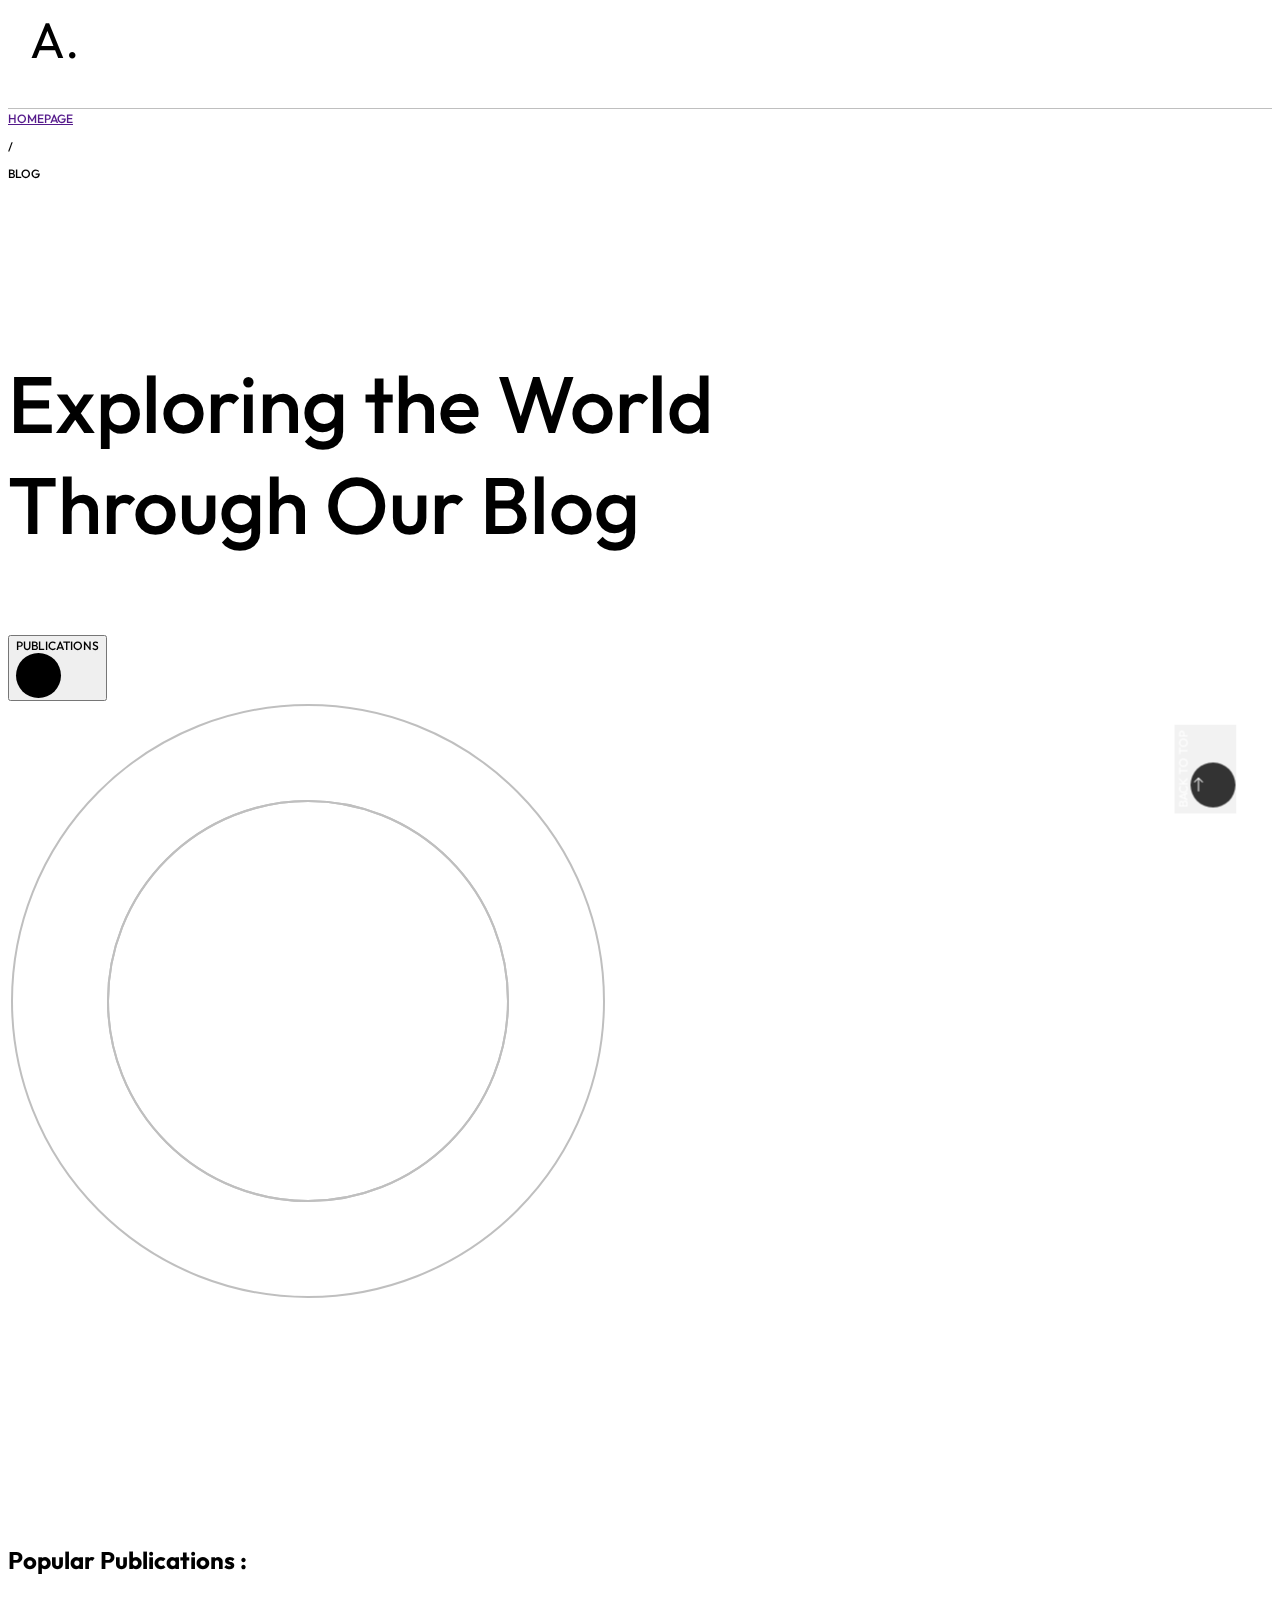
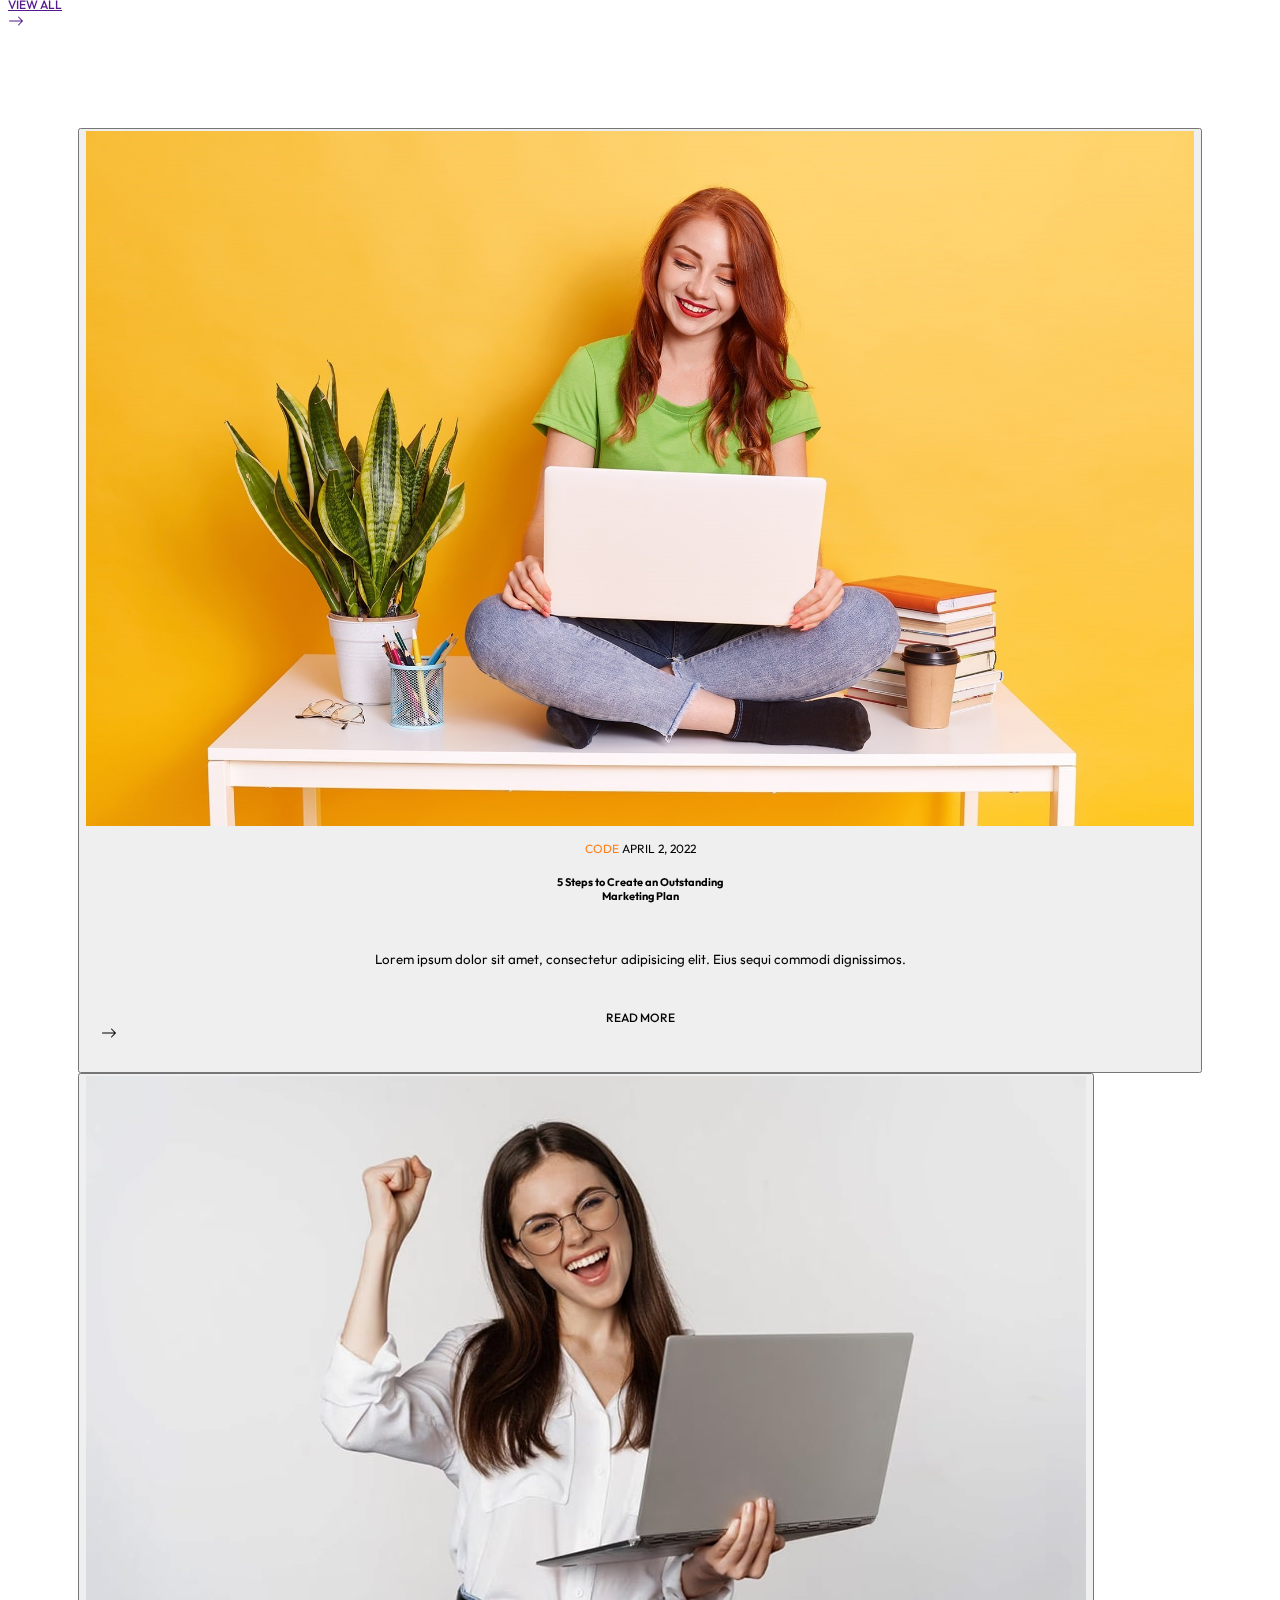
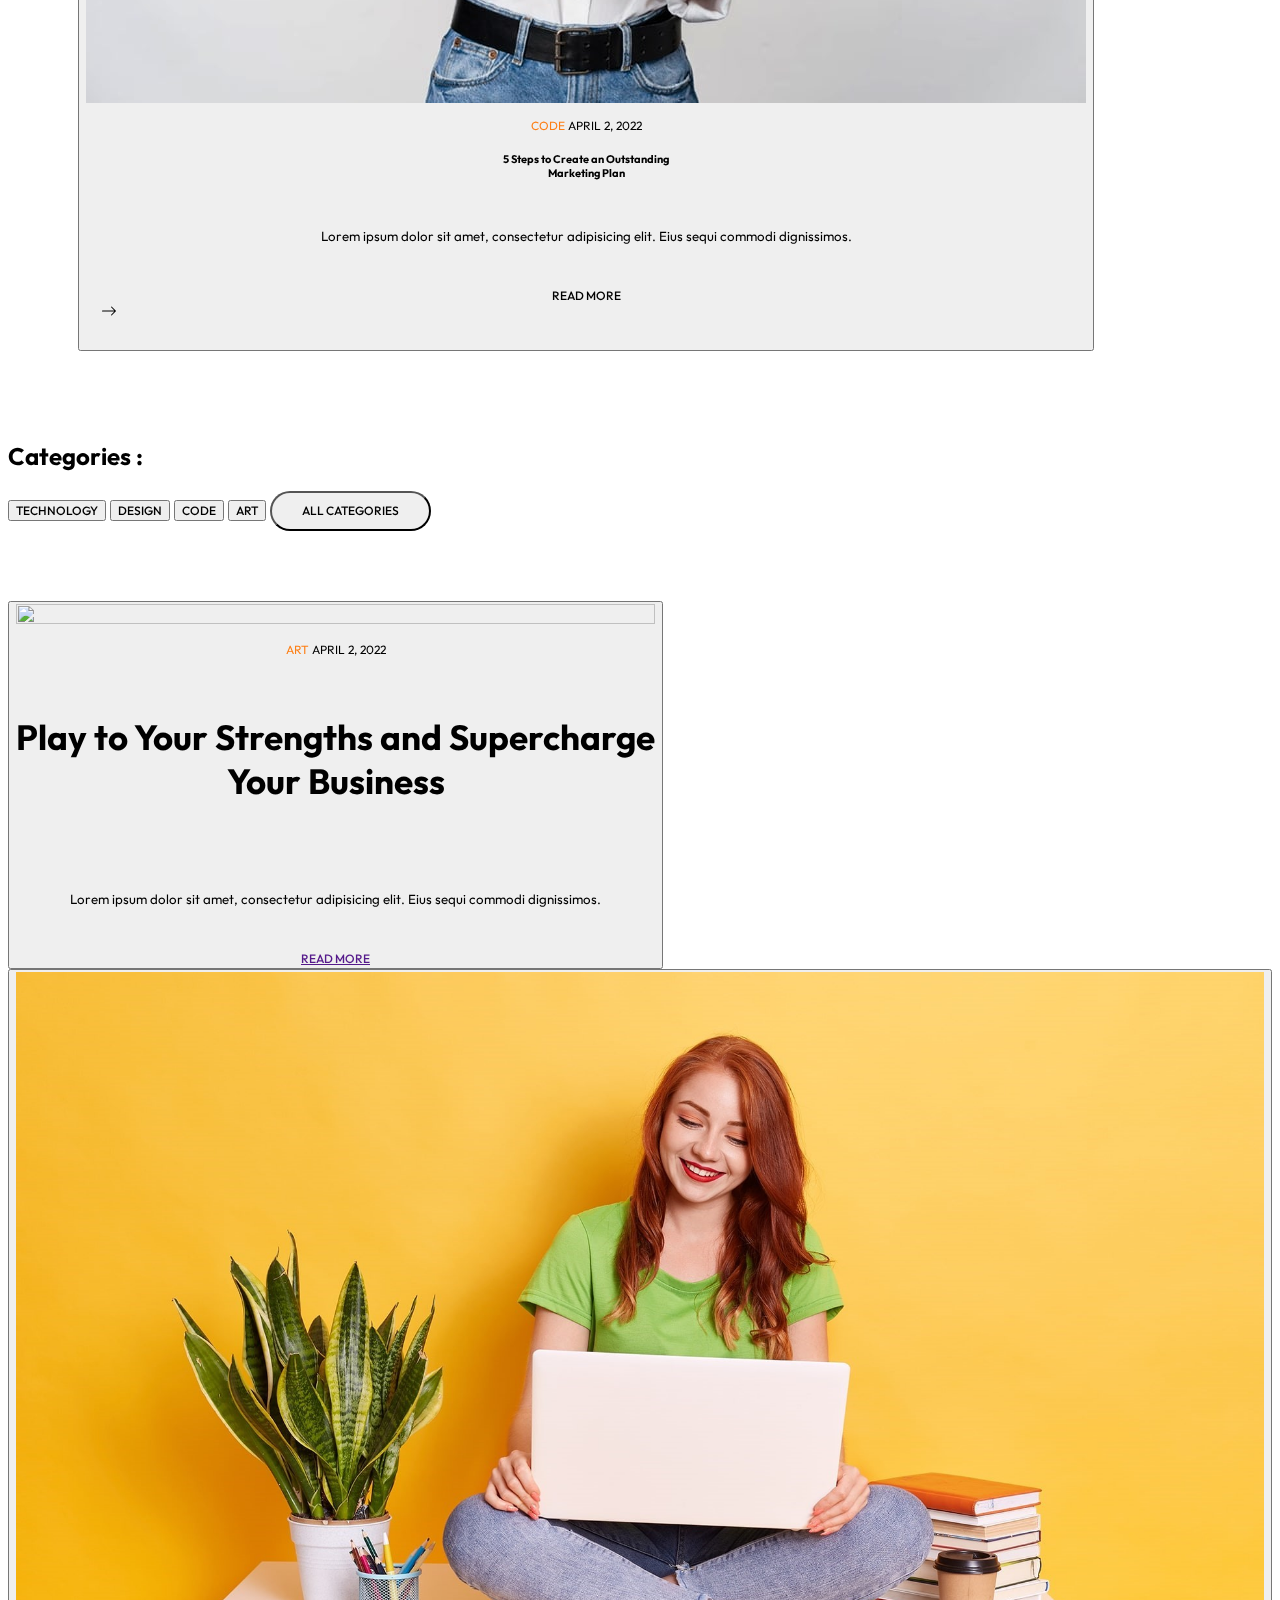
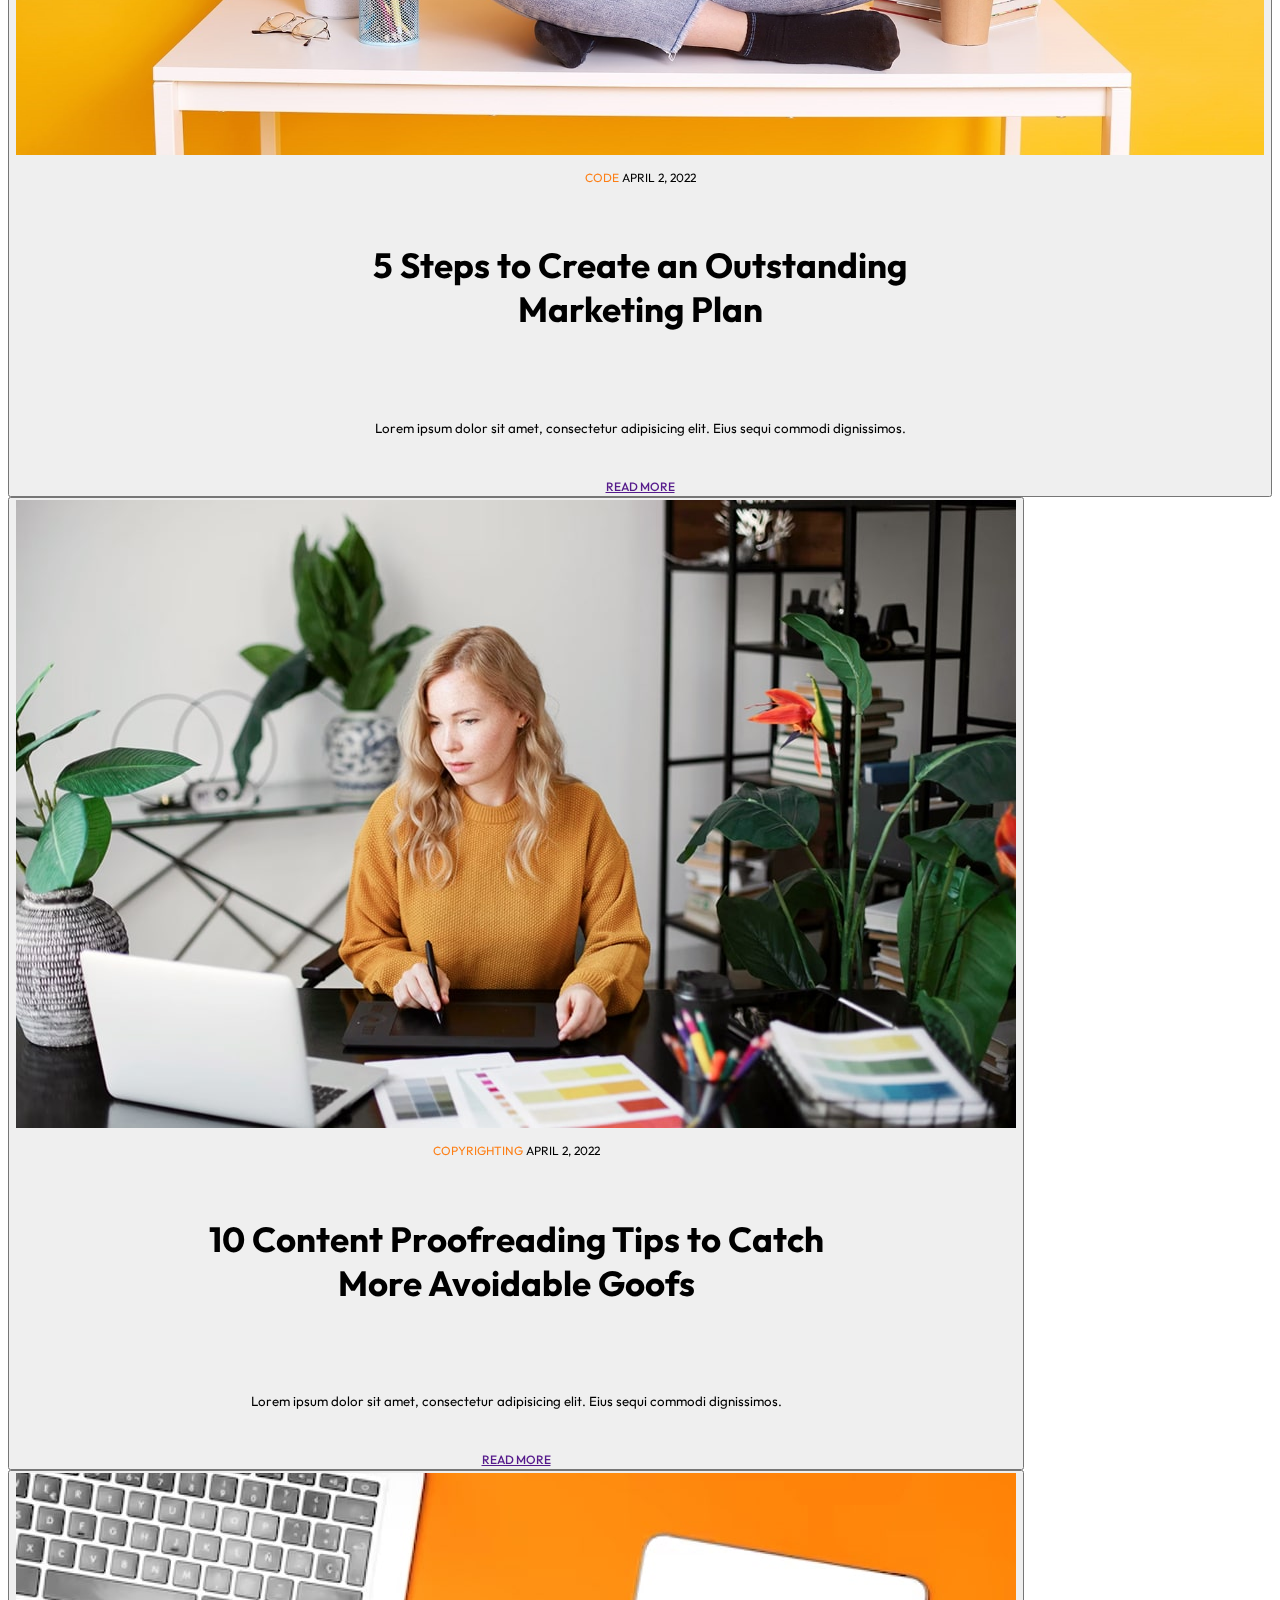
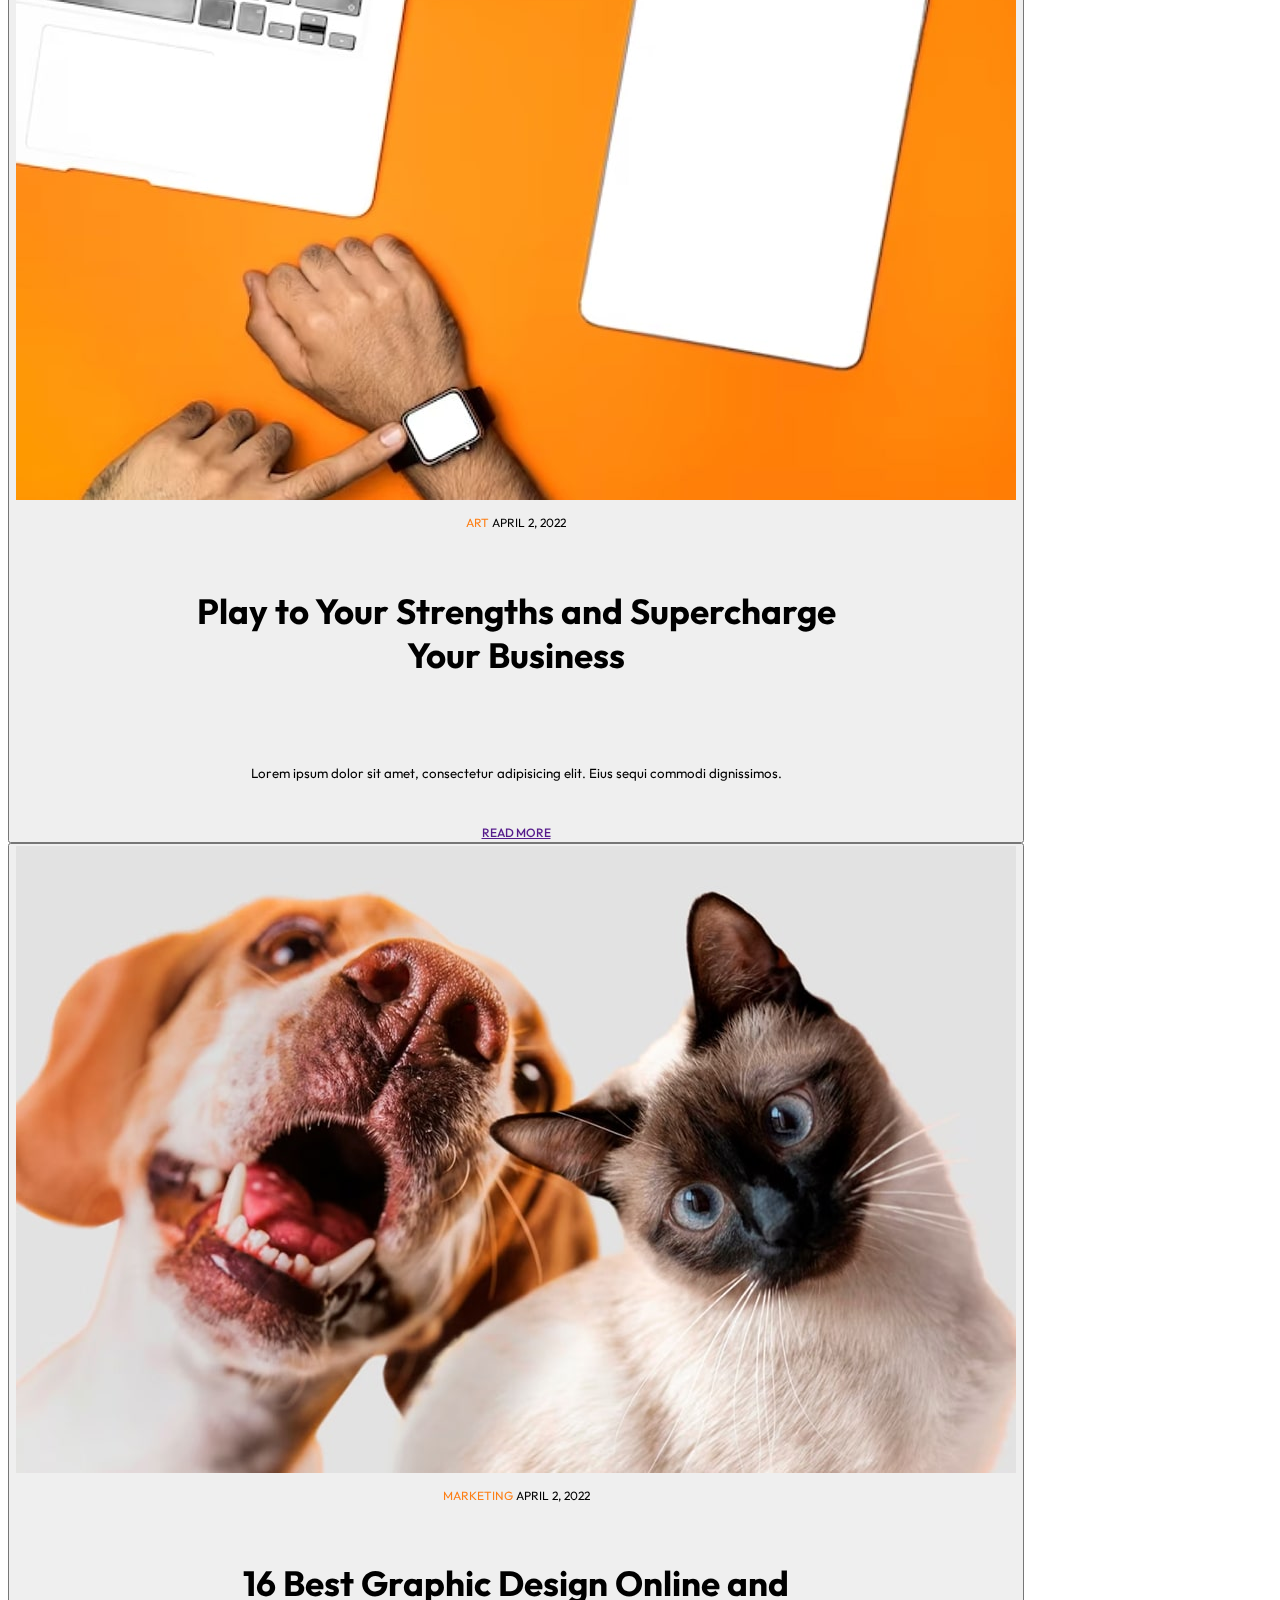
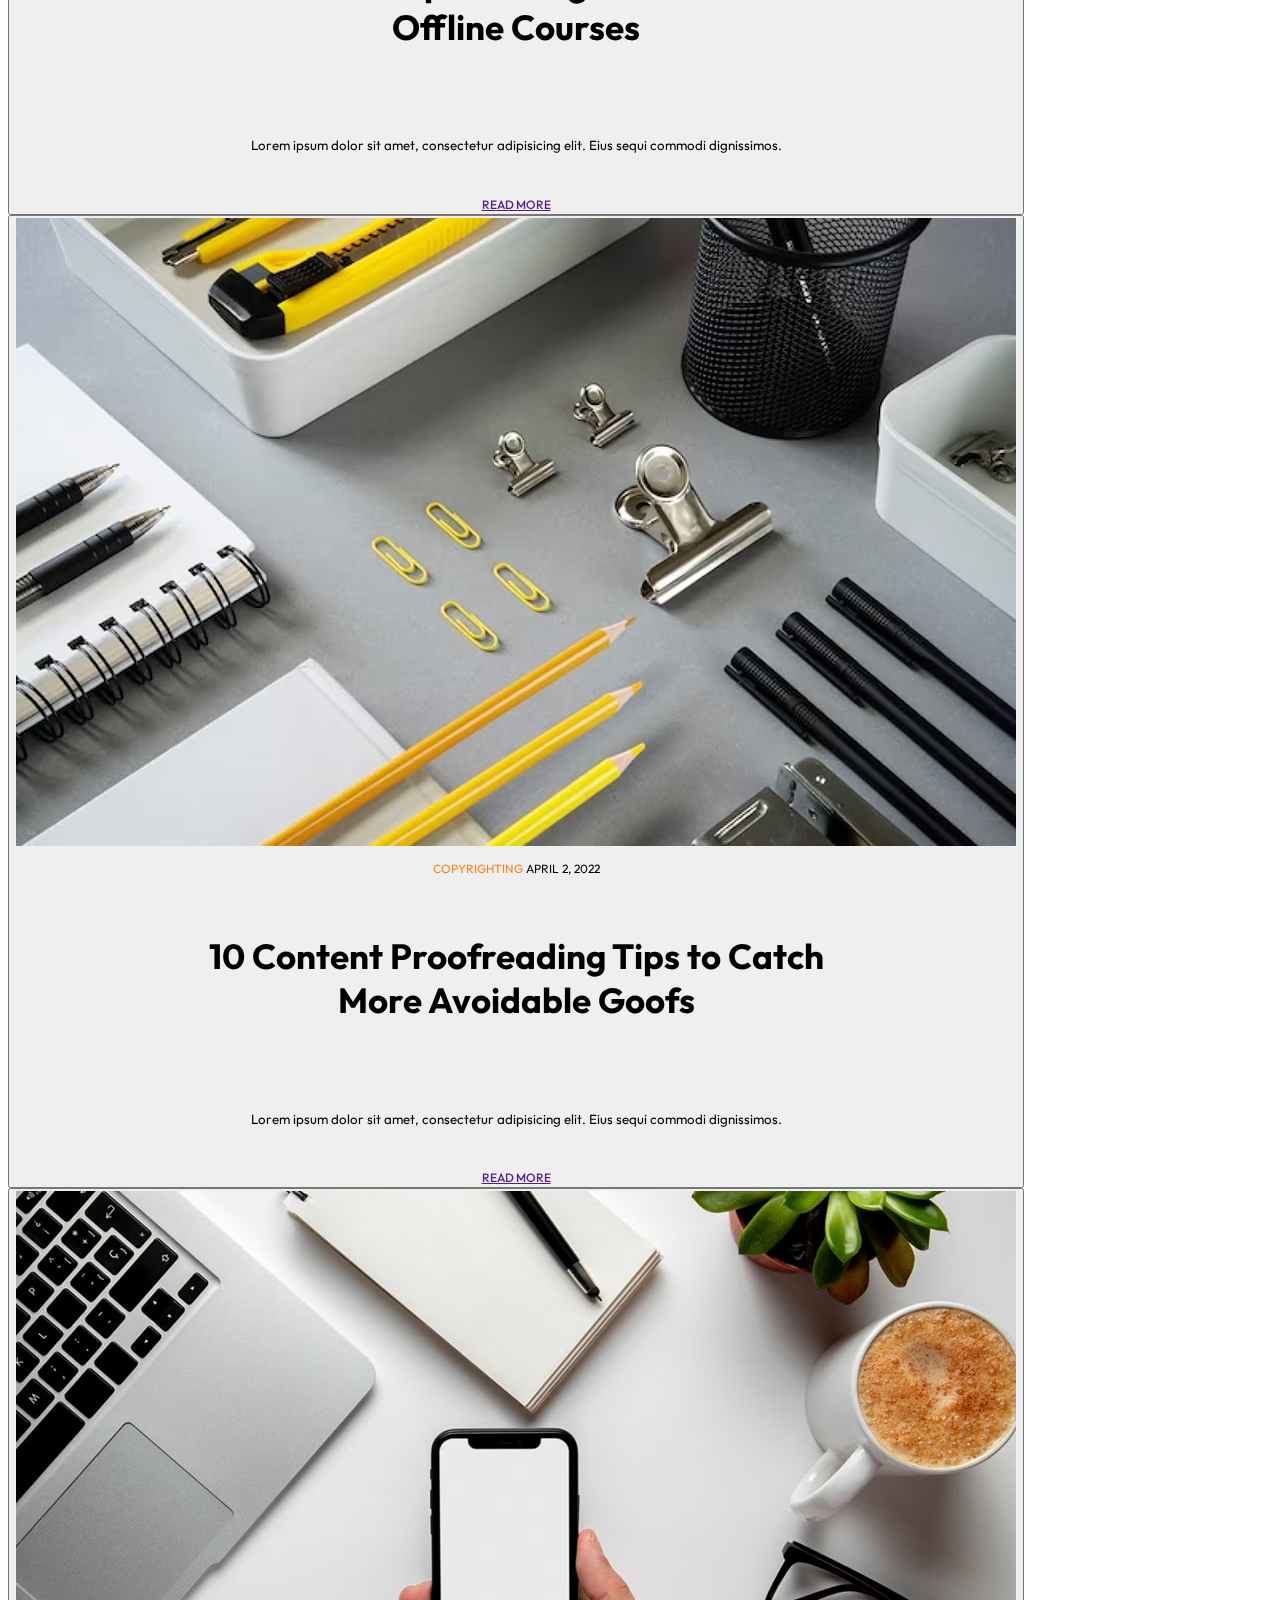
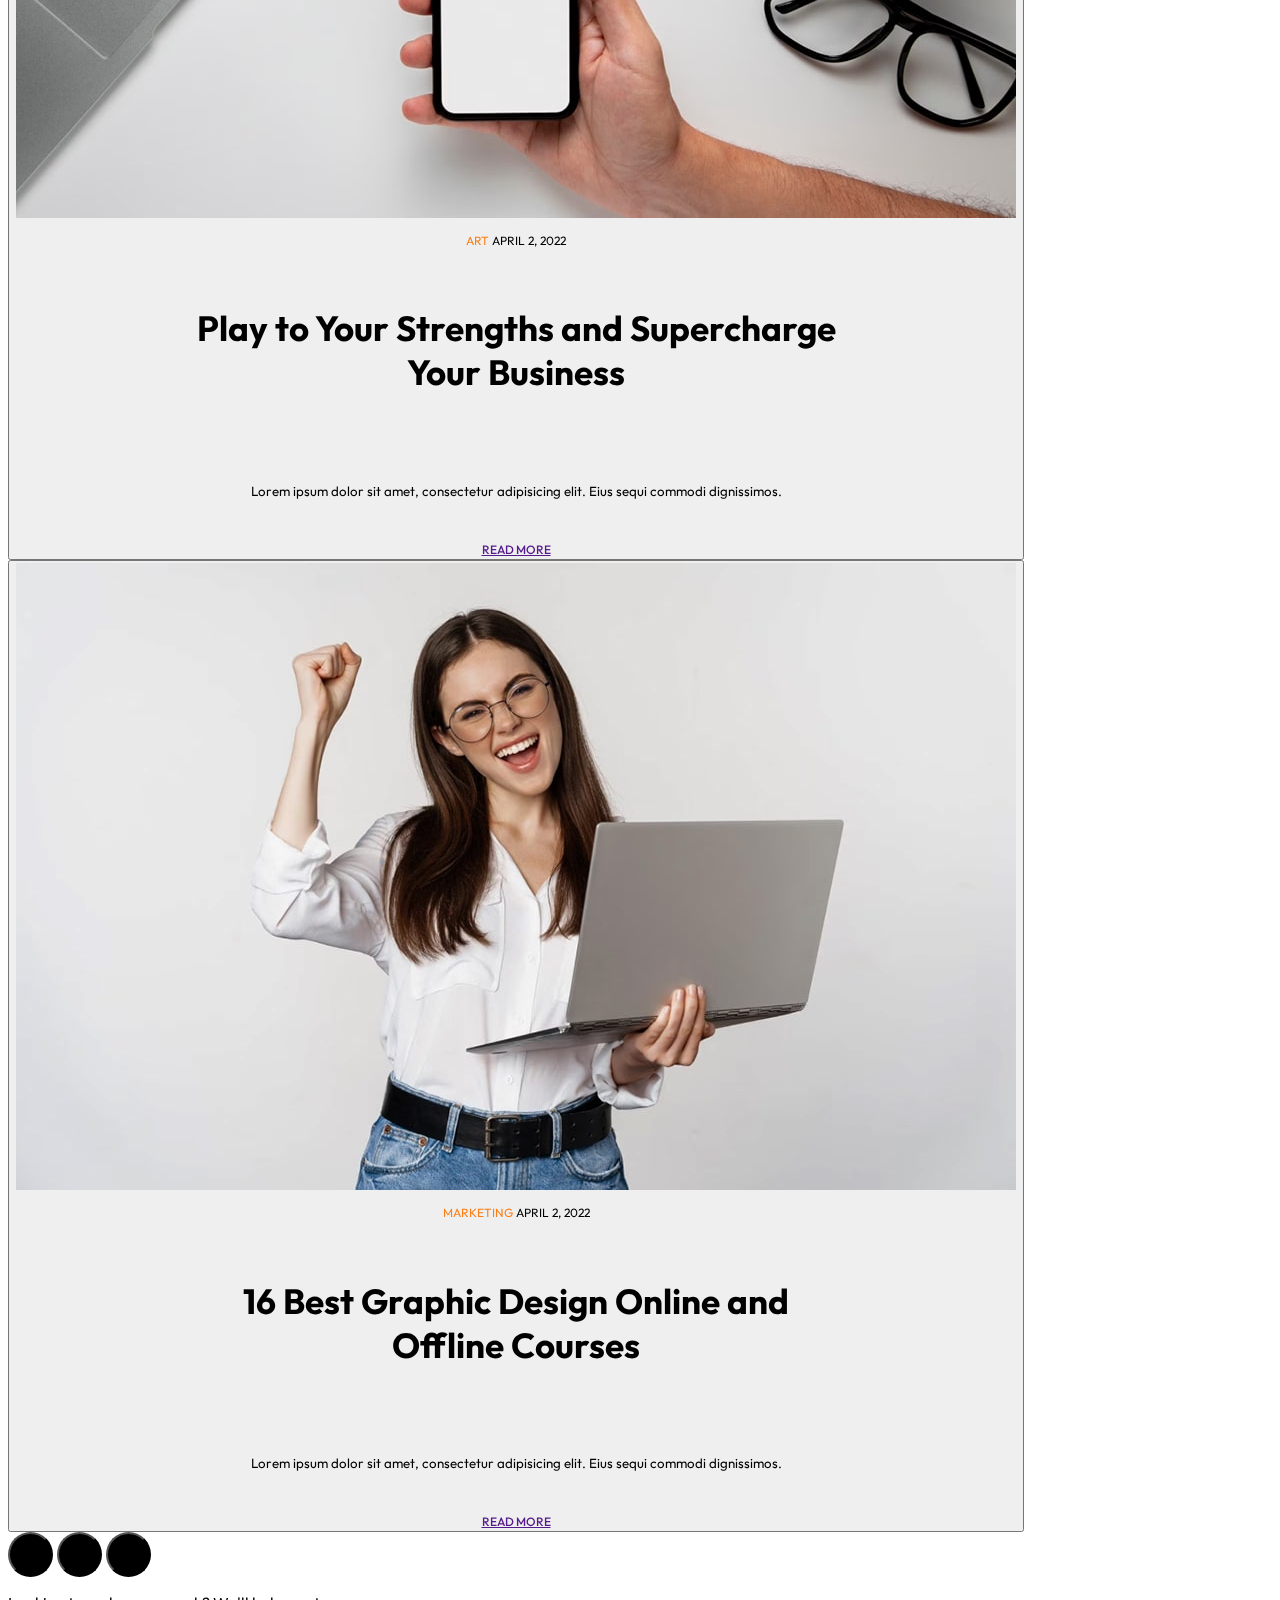
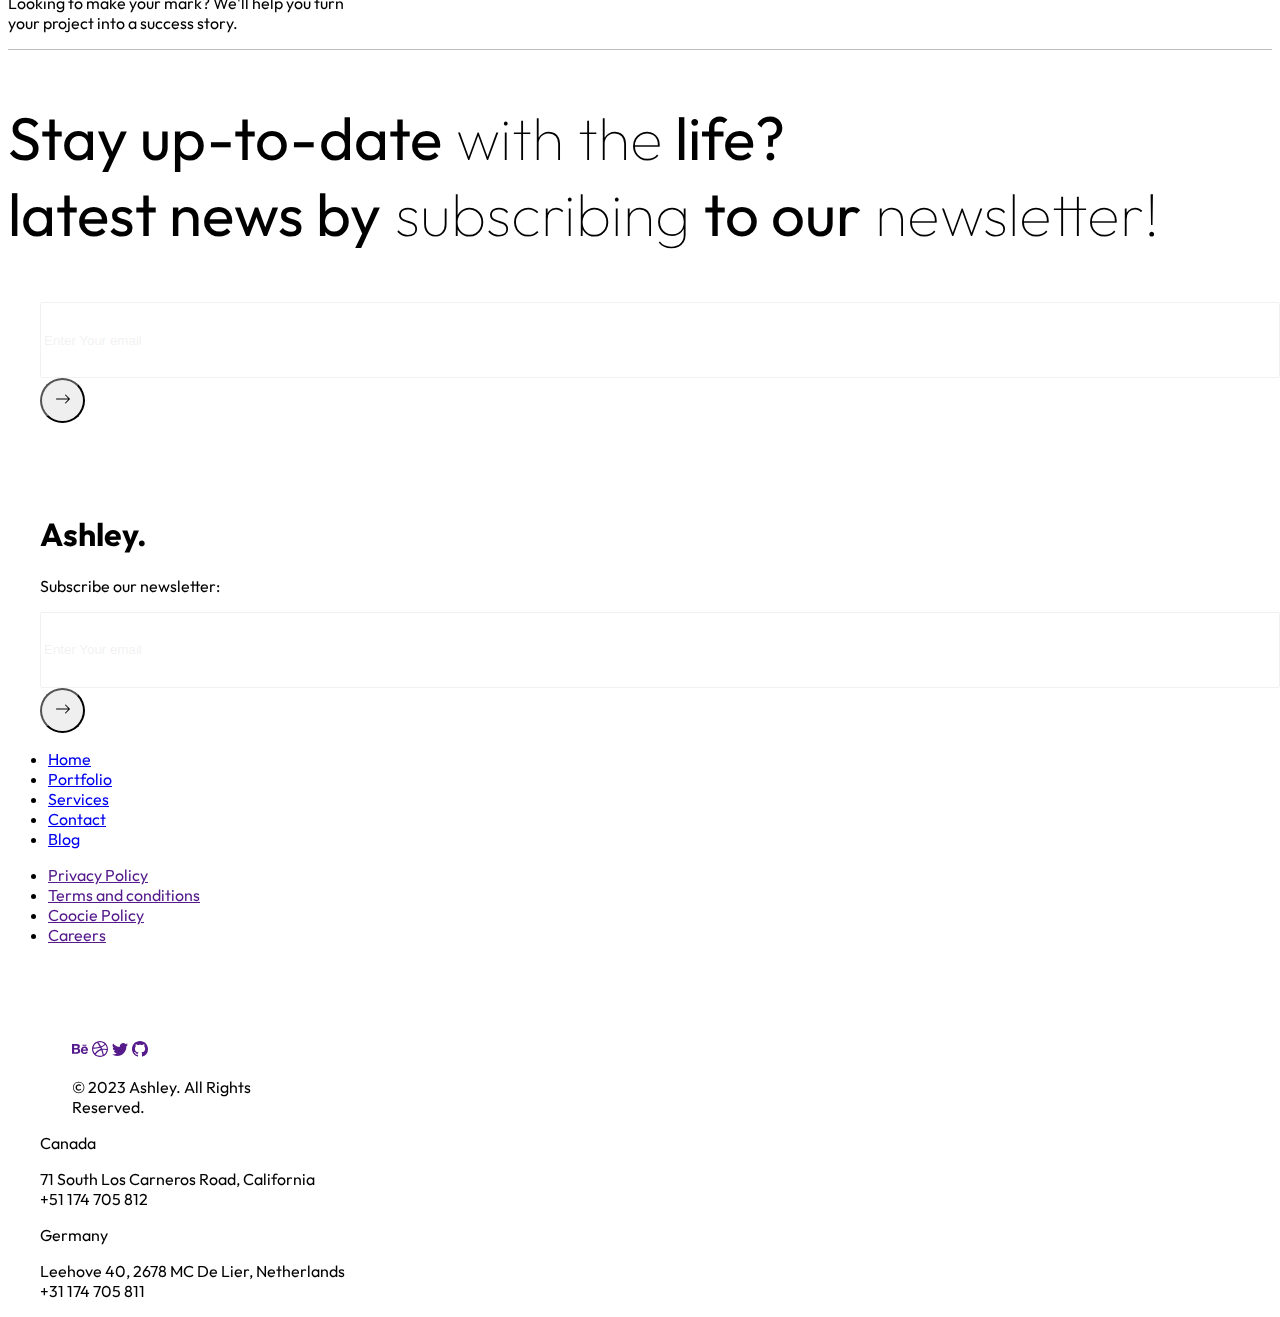
==== commit 3280ce7f: "done" ====
--- a/blog.html
+++ b/blog.html
@@ -4,7 +4,7 @@
 <head>
     <meta charset="UTF-8">
     <meta name="viewport" content="width=device-width, initial-scale=1.0">
-    <title>Blog</title>
+    <title>Ashley Design: Blog</title>
     <link rel="stylesheet" href="css/reset.css">
     <link rel="stylesheet" href="css/utilities.css">
     <link rel="stylesheet" href="css/style.css">
@@ -17,16 +17,83 @@
         rel="stylesheet">
     <link href="https://cdn.jsdelivr.net/npm/bootstrap@5.3.2/dist/css/bootstrap.min.css" rel="stylesheet"
         integrity="sha384-T3c6CoIi6uLrA9TneNEoa7RxnatzjcDSCmG1MXxSR1GAsXEV/Dwwykc2MPK8M2HN" crossorigin="anonymous">
+    <link rel="apple-touch-icon" sizes="180x180" href="icon/apple-touch-icon.png">
+    <link rel="icon" type="image/png" sizes="32x32" href="icon/favicon-32x32.png">
+    <link rel="icon" type="image/png" sizes="16x16" href="icon/favicon-16x16.png">
+    <link rel="manifest" href="icon/site.webmanifest">
+    <link rel="mask-icon" href="icon/safari-pinned-tab.svg" color="#000000">
+    <link rel="shortcut icon" href="icon/favicon.ico">
+    <meta name="msapplication-TileColor" content="#ffffff">
+    <meta name="msapplication-config" content="icon/browserconfig.xml">
+    <meta name="theme-color" content="#ffffff">
+    <meta name="description"
+        content="Welcome to our world of endless imagination and boundless creativity. Together let's embark on a remarkable journey where dreams becomes tangible realities.">
+    <meta property="og:title" content="Ashley Design Studio: Blog" />
+    <meta property="og:description"
+        content="Designing a better world today! 5 Steps to Create an Outstanding Marketing Plan." />
+    <meta property="og:image" content="file:///C:/Users/acer/Desktop/final%20project/images/blog/4 (1).jpg" />
 </head>
 
 <body>
-    <section class="container-fluid bg-white p-2 p-sm-5 position-relative">
-        <div class="row justify-content-between container-xl pd-bottom-1 p-sm-5">
-            <div class="d-flex pt-5 ">
-                <a href="" class=" text-btn text-dark text-decoration-none">Homepage</a>
-                <p class="text-btn ps-2">/</p>
-                <p class="text-btn ps-2 text-body-tertiary"> BLOG</p>
-            </div>
+    <header class="bg-black p-3 header-h">
+        <div class="container1  justify-content-between align-items-center pt-5">
+            <div class="col-1 logo text-white font mix-blend-mode">
+                A.
+            </div>
+            <div class="burger-menu">
+                <span class="b-span">
+
+                </span>
+                <span class="b-span">
+
+                </span>
+                <span class="b-span2">
+
+                </span>
+
+                <ul class="burger-menu-nav">
+                    <li class="nav-link-hover">
+                        <a class="nav-link" href="index.html">Homepage</a>
+
+                    </li>
+                    <li class="nav-link-hover">
+                        <a class="nav-link"
+                            href="portfolio.html">Portfolio</a>
+
+                    </li>
+                    <li class="nav-link-hover">
+                        <a class="nav-link"
+                            href="services.html">Services</a>
+
+                    </li>
+                    <li class="nav-link-hover">
+                        <a class="nav-link" href="blog.html">Blog</a>
+
+                    </li>
+                    <li class="nav-link-hover">
+                        <a class="nav-link"
+                            href="contact.html">Contact</a>
+
+                    </li>
+                    <li class="nav-link-hover">
+                        <a class="nav-link" href="Team.html">Other</a>
+
+                    </li>
+                </ul>
+            </div>
+        </div>
+    </header>
+    <main>
+        <section class="container-fluid bg-white p-2 p-sm-5 position-relative">
+            <div class="row justify-content-start container-xl pd-bottom-1">
+                <div class="line col-4 mt-2 d-none d-md-block"> </div>
+                <div class="d-flex col-4">
+                    <a href="" class=" text-btn text-dark text-decoration-none">Homepage</a>
+                    <p class="text-btn ps-2">/</p>
+                    <p class="text-btn ps-2 text-body-tertiary"> BLOG</p>
+                </div>
+            </div>
+
             <div class="col-lg-9 ">
                 <p class="text-1bold text-black text-capitalize font py-5">
                     Exploring the World<br> Through Our Blog
@@ -47,48 +114,24 @@
                 </div>
             </div>
 
-        </div>
-        <p class="text-rotate d-none d-md-block">
-            BLOG
-        </p>
-
-        <div class="position-absolute spining-2 mymb-1">
-            <svg height="600" width="600">
-                <circle cx="300" cy="300" r="296" stroke="grey" stroke-width="2" fill="none" class="circle1" />
-                <circle cx="300" cy="300" r="200" stroke="grey" stroke-width="2" fill="none" class="circle2" />
-                <circle cx="300" cy="300" r="200" stroke="grey" stroke-width="2" fill="none" class="circle3" />
-            </svg>
-        </div>
-    </section>
-    <section class="container-fluid bg-light p-sm-5">
-        <div class="flex-wrap d-sm-flex pdy-1 justify-content-between container-lg">
-            <h2 class="font"> Popular Publications :</h2>
-            <a href="" class="d-flex text-btn align-items-center text-decoration-none text-black">
-                view all
-                <div class="sm-circle-1 bg-body-secondary d-flex justify-content-center align-items-center ms-4">
-                    <svg xmlns="http://www.w3.org/2000/svg" width="16" height="16" fill="currentColor"
-                        class="bi bi-arrow-right" viewBox="0 0 16 16">
-                        <path fill-rule="evenodd"
-                            d="M1 8a.5.5 0 0 1 .5-.5h11.793l-3.147-3.146a.5.5 0 0 1 .708-.708l4 4a.5.5 0 0 1 0 .708l-4 4a.5.5 0 0 1-.708-.708L13.293 8.5H1.5A.5.5 0 0 1 1 8" />
-                    </svg>
-                </div>
-            </a>
-
-        </div>
-        <div class="pdx-2 row justify-content-center align-items-start">
-            <button class="col-12 col-lg-6 pb-5">
-                <div class="object-fit"><img src="images/blog/3.jpg" class="image-hover"></div>
-                <p class="text-3 text-body-tertiary pt-5">
-                    <span style="color: #fd7e14;">CODE</span> APRIL 2, 2022
-                </p>
-                <h5 class="font pd-text">
-                    5 Steps to Create an Outstanding <br>Marketing Plan
-                </h5>
-                <p class="text-body-tertiary font pd-text">
-                    Lorem ipsum dolor sit amet, consectetur adipisicing elit. Eius sequi commodi dignissimos.
-                </p>
-                <div class="d-flex text-btn align-items-center">
-                    READ MORE
+            </div>
+            <p class="text-rotate d-none d-md-block">
+                BLOG
+            </p>
+
+            <div class="position-absolute spining-2 mymb-1">
+                <svg height="600" width="600">
+                    <circle cx="300" cy="300" r="296" stroke="grey" stroke-width="2" fill="none" class="circle1" />
+                    <circle cx="300" cy="300" r="200" stroke="grey" stroke-width="2" fill="none" class="circle2" />
+                    <circle cx="300" cy="300" r="200" stroke="grey" stroke-width="2" fill="none" class="circle3" />
+                </svg>
+            </div>
+        </section>
+        <section class="container-fluid bg-light p-sm-5">
+            <div class="flex-wrap d-sm-flex pdy-1 justify-content-between container-lg">
+                <h2 class="font"> Popular Publications :</h2>
+                <a href="" class="d-flex text-btn align-items-center text-decoration-none text-black">
+                    view all
                     <div class="sm-circle-1 bg-body-secondary d-flex justify-content-center align-items-center ms-4">
                         <svg xmlns="http://www.w3.org/2000/svg" width="16" height="16" fill="currentColor"
                             class="bi bi-arrow-right" viewBox="0 0 16 16">
@@ -96,227 +139,372 @@
                                 d="M1 8a.5.5 0 0 1 .5-.5h11.793l-3.147-3.146a.5.5 0 0 1 .708-.708l4 4a.5.5 0 0 1 0 .708l-4 4a.5.5 0 0 1-.708-.708L13.293 8.5H1.5A.5.5 0 0 1 1 8" />
                         </svg>
                     </div>
-                </div>
-            </button>
-            <button class="col-12 col-lg-6 pb-5 ">
-                <div class="object-fit"><img src="images/blog/4 (1).jpg" class="image-hover"></div>
-                <p class="text-3 text-body-tertiary pt-5">
-                    <span style="color: #fd7e14;">CODE</span> APRIL 2, 2022
-                </p>
-                <h5 class="font pd-text">
-                    5 Steps to Create an Outstanding <br>Marketing Plan
-                </h5>
-                <p class="text-body-tertiary font pd-text">
-                    Lorem ipsum dolor sit amet, consectetur adipisicing elit. Eius sequi commodi dignissimos.
-                </p>
-                <div class="d-flex text-btn align-items-center">
-                    READ MORE
-                    <div class="sm-circle-1 bg-body-secondary d-flex justify-content-center align-items-center ms-4">
+                </a>
+
+            </div>
+            <div class="pdx-2 row justify-content-center align-items-start">
+                <button class="col-12 col-lg-6 pb-5">
+                    <div class="object-fit"><img src="images/blog/3.jpg" class="image-hover"></div>
+                    <p class="text-3 text-body-tertiary pt-5">
+                        <span style="color: #fd7e14;">CODE</span> APRIL 2, 2022
+                    </p>
+                    <h5 class="font pd-text">
+                        5 Steps to Create an Outstanding <br>Marketing Plan
+                    </h5>
+                    <p class="text-body-tertiary font pd-text">
+                        Lorem ipsum dolor sit amet, consectetur adipisicing elit. Eius sequi commodi dignissimos.
+                    </p>
+                    <div class="d-flex text-btn align-items-center">
+                        READ MORE
+                        <div
+                            class="sm-circle-1 bg-body-secondary d-flex justify-content-center align-items-center ms-4">
+                            <svg xmlns="http://www.w3.org/2000/svg" width="16" height="16" fill="currentColor"
+                                class="bi bi-arrow-right" viewBox="0 0 16 16">
+                                <path fill-rule="evenodd"
+                                    d="M1 8a.5.5 0 0 1 .5-.5h11.793l-3.147-3.146a.5.5 0 0 1 .708-.708l4 4a.5.5 0 0 1 0 .708l-4 4a.5.5 0 0 1-.708-.708L13.293 8.5H1.5A.5.5 0 0 1 1 8" />
+                            </svg>
+                        </div>
+                    </div>
+                </button>
+                <button class="col-12 col-lg-6 pb-5 ">
+                    <div class="object-fit"><img src="images/blog/4 (1).jpg" class="image-hover"></div>
+                    <p class="text-3 text-body-tertiary pt-5">
+                        <span style="color: #fd7e14;">CODE</span> APRIL 2, 2022
+                    </p>
+                    <h5 class="font pd-text">
+                        5 Steps to Create an Outstanding <br>Marketing Plan
+                    </h5>
+                    <p class="text-body-tertiary font pd-text">
+                        Lorem ipsum dolor sit amet, consectetur adipisicing elit. Eius sequi commodi dignissimos.
+                    </p>
+                    <div class="d-flex text-btn align-items-center">
+                        READ MORE
+                        <div
+                            class="sm-circle-1 bg-body-secondary d-flex justify-content-center align-items-center ms-4">
+                            <svg xmlns="http://www.w3.org/2000/svg" width="16" height="16" fill="currentColor"
+                                class="bi bi-arrow-right" viewBox="0 0 16 16">
+                                <path fill-rule="evenodd"
+                                    d="M1 8a.5.5 0 0 1 .5-.5h11.793l-3.147-3.146a.5.5 0 0 1 .708-.708l4 4a.5.5 0 0 1 0 .708l-4 4a.5.5 0 0 1-.708-.708L13.293 8.5H1.5A.5.5 0 0 1 1 8" />
+                            </svg>
+                        </div>
+                    </div>
+                </button>
+            </div>
+            <button onclick="topFunction()" id="myBtn" title="Go to top"
+                class="back-to-top font d-flex align-items-center mix-blend-mode">BACK
+                TO
+                TOP
+                <div class="ms-2 sm-circle bg-dark align-items-center d-flex align-items-center justify-content-center">
+                    <svg xmlns="http://www.w3.org/2000/svg" width="16" height="16" fill="currentColor"
+                        class="bi bi-arrow-right" viewBox="0 0 16 16">
+                        <path fill-rule="evenodd"
+                            d="M1 8a.5.5 0 0 1 .5-.5h11.793l-3.147-3.146a.5.5 0 0 1 .708-.708l4 4a.5.5 0 0 1 0 .708l-4 4a.5.5 0 0 1-.708-.708L13.293 8.5H1.5A.5.5 0 0 1 1 8" />
+                    </svg>
+                </div>
+            </button>
+        </section>
+        <section class="container-lg">
+            <div class="flex-wrap d-lg-flex pdy-1 justify-content-between container-xl-7 border-bottom">
+                <h2 class="font fs-1"> Categories :</h2>
+                <div class="justify-content-start justify-content-lg-end col-12 col-lg-6">
+                    <button type="button" class="col-12 col-md-1 col-lg-2 text-btn me-4 py-3">TECHNOLOGY</button>
+                    <button type="button" class="col-12 col-md-auto text-btn me-4 py-3">design</button>
+                    <button type="button" class="col-12 col-md-auto text-btn me-4 py-3">code</button>
+                    <button type="button" class="col-12 col-md-auto text-btn me-4 py-3">art</button>
+                    <button type="button" class="col-6 col-sm-auto text-btn btn-1 bg-warning">All Categories</button>
+
+                </div>
+            </div>
+            <button class="col-12 py-5 d-md-flex align-items-center border-bottom">
+                <div class="object-fit col-md-5"><img src="images/blog/6.jpg" class="image-hover"></div>
+                <div class=" ps-0 ps-md-5">
+                    <p class="text-3 text-body-tertiary">
+                        <span style="color: #fd7e14;">ART</span> APRIL 2, 2022
+                    </p>
+                    <h5 class="font pd-text text-4">
+                        Play to Your Strengths and Supercharge <br>Your Business
+                    </h5>
+                    <p class="text-body-tertiary font pd-text">
+                        Lorem ipsum dolor sit amet, consectetur adipisicing elit. Eius sequi commodi dignissimos.
+                    </p>
+                    <a href="" class="text-decoration-none text-black text-btn">
+                        READ MORE
+                    </a>
+                </div>
+            </button>
+            <button class="col-12 py-5 d-md-flex align-items-center border-bottom">
+                <div class="object-fit col-md-5"><img src="images/blog/3.jpg" class="image-hover"></div>
+                <div class=" ps-0 ps-md-5">
+                    <p class="text-3 text-body-tertiary">
+                        <span style="color: #fd7e14;">CODE</span> APRIL 2, 2022
+                    </p>
+                    <h5 class="font pd-text text-4">
+                        5 Steps to Create an Outstanding <br>Marketing Plan
+                    </h5>
+                    <p class="text-body-tertiary font pd-text">
+                        Lorem ipsum dolor sit amet, consectetur adipisicing elit. Eius sequi commodi dignissimos.
+                    </p>
+                    <a href="" class="text-decoration-none text-black text-btn">
+                        READ MORE
+                    </a>
+                </div>
+            </button>
+            <button class="col-12 py-5 d-md-flex align-items-center border-bottom">
+                <div class="object-fit col-md-5"><img src="images/blog/2.jpg" class="image-hover"></div>
+                <div class=" ps-0 ps-md-5">
+                    <p class="text-3 text-body-tertiary">
+                        <span style="color: #fd7e14;">COPYRIGHTING</span> APRIL 2, 2022
+                    </p>
+                    <h5 class="font pd-text text-4">
+                        10 Content Proofreading Tips to Catch <br> More Avoidable Goofs
+                    </h5>
+                    <p class="text-body-tertiary font pd-text">
+                        Lorem ipsum dolor sit amet, consectetur adipisicing elit. Eius sequi commodi dignissimos.
+                    </p>
+                    <a href="" class="text-decoration-none text-black text-btn">
+                        READ MORE
+                    </a>
+                </div>
+            </button>
+            <button class="col-12 py-5 d-md-flex align-items-center border-bottom">
+                <div class="object-fit col-md-5"><img src="images/blog/7.jpg" class="image-hover"></div>
+                <div class=" ps-0 ps-md-5">
+                    <p class="text-3 text-body-tertiary">
+                        <span style="color: #fd7e14;">ART</span> APRIL 2, 2022
+                    </p>
+                    <h5 class="font pd-text text-4">
+                        Play to Your Strengths and Supercharge <br>Your Business
+                    </h5>
+                    <p class="text-body-tertiary font pd-text">
+                        Lorem ipsum dolor sit amet, consectetur adipisicing elit. Eius sequi commodi dignissimos.
+                    </p>
+                    <a href="" class="text-decoration-none text-black text-btn">
+                        READ MORE
+                    </a>
+                </div>
+            </button>
+            <button class="col-12 py-5 d-md-flex align-items-center border-bottom">
+                <div class="object-fit col-md-5"><img src="images/blog/5.jpg" class="image-hover"></div>
+                <div class=" ps-0 ps-md-5">
+                    <p class="text-3 text-body-tertiary">
+                        <span style="color: #fd7e14;">MARKETING</span> APRIL 2, 2022
+                    </p>
+                    <h5 class="font pd-text text-4">
+                        16 Best Graphic Design Online and <br>Offline Courses
+                    </h5>
+                    <p class="text-body-tertiary font pd-text">
+                        Lorem ipsum dolor sit amet, consectetur adipisicing elit. Eius sequi commodi dignissimos.
+                    </p>
+                    <a href="" class="text-decoration-none text-black text-btn">
+                        READ MORE
+                    </a>
+                </div>
+            </button>
+            <button class="col-12 py-5 d-md-flex align-items-center border-bottom">
+                <div class="object-fit col-md-5"><img src="images/blog/1.jpg" class="image-hover"></div>
+                <div class=" ps-0 ps-md-5">
+                    <p class="text-3 text-body-tertiary">
+                        <span style="color: #fd7e14;">COPYRIGHTING</span> APRIL 2, 2022
+                    </p>
+                    <h5 class="font pd-text text-4">
+                        10 Content Proofreading Tips to Catch <br> More Avoidable Goofs
+                    </h5>
+                    <p class="text-body-tertiary font pd-text">
+                        Lorem ipsum dolor sit amet, consectetur adipisicing elit. Eius sequi commodi dignissimos.
+                    </p>
+                    <a href="" class="text-decoration-none text-black text-btn">
+                        READ MORE
+                    </a>
+                </div>
+            </button>
+            <button class="col-12 py-5 d-md-flex align-items-center border-bottom">
+                <div class="object-fit col-md-5"><img src="images/blog/8.jpg" class="image-hover"></div>
+                <div class=" ps-0 ps-md-5">
+                    <p class="text-3 text-body-tertiary">
+                        <span style="color: #fd7e14;">ART</span> APRIL 2, 2022
+                    </p>
+                    <h5 class="font pd-text text-4">
+                        Play to Your Strengths and Supercharge <br>Your Business
+                    </h5>
+                    <p class="text-body-tertiary font pd-text">
+                        Lorem ipsum dolor sit amet, consectetur adipisicing elit. Eius sequi commodi dignissimos.
+                    </p>
+                    <a href="" class="text-decoration-none text-black text-btn">
+                        READ MORE
+                    </a>
+                </div>
+            </button>
+            <button class="col-12 py-5 d-md-flex align-items-center border-bottom">
+                <div class="object-fit col-md-5"><img src="images/blog/4 (1).jpg" class="image-hover"></div>
+                <div class=" ps-0 ps-md-5">
+                    <p class="text-3 text-body-tertiary">
+                        <span style="color: #fd7e14;">MARKETING</span> APRIL 2, 2022
+                    </p>
+                    <h5 class="font pd-text text-4">
+                        16 Best Graphic Design Online and <br>Offline Courses
+                    </h5>
+                    <p class="text-body-tertiary font pd-text">
+                        Lorem ipsum dolor sit amet, consectetur adipisicing elit. Eius sequi commodi dignissimos.
+                    </p>
+                    <a href="" class="text-decoration-none text-black text-btn">
+                        READ MORE
+                    </a>
+                </div>
+            </button>
+            <div class=" d-flex justify-content-center py-5">
+                <button type="button" class="bg-warning text-center sm-circle rounded-pill text-btn">1</button>
+                <button type="button"
+                    class="ms-2 bg-body-secondary text-center sm-circle rounded-pill text-btn">2</button>
+                <button type="button"
+                    class="ms-2 bg-body-secondary text-center sm-circle rounded-pill text-btn">>></button>
+
+            </div>
+        </section>
+        <section class="container-fluid bg-body-secondary text-center pb-5">
+            <div class="d-flex justify-content-center justify-content-md-end py-5 ">
+                <p class="text-body-tertiary col-10 col-sm-8 col-md-4 font text-center text-md-end pe-md-4">
+                    Looking to make your mark? We'll help you turn<br> your project into a success story.
+                </p>
+                <div class="line col-4 mt-2 d-none d-md-block">
+
+                </div>
+            </div>
+            <div class="d-flex flex-wrap justify-content-center">
+                <h2 class="text-2 text-black text-center col-12"> <b>Stay up-to-date</b> with the<b> life? <br>latest
+                        news
+                        by</b>
+                    subscribing <b>to our</b> newsletter!
+                </h2>
+                <div
+                    class="col-12 col-lg-5 fs-6 p-footer-left position-relative d-flex align-items-center justify-content-end py-5">
+                    <input type="email" class="input-hover bg-black text-white input-dark rounded-pill p-2"
+                        id="exampleInputEmail1" aria-describedby="emailHelp" placeholder="Enter Your email">
+                    <button type="button"
+                        class="sm-circle-1 btn btn-warning rounded-pill d-flex justify-content-center align-items-center position-absolute me-2">
                         <svg xmlns="http://www.w3.org/2000/svg" width="16" height="16" fill="currentColor"
-                            class="bi bi-arrow-right" viewBox="0 0 16 16">
+                            class=" bi bi-arrow-right" viewBox="0 0 16 16">
                             <path fill-rule="evenodd"
                                 d="M1 8a.5.5 0 0 1 .5-.5h11.793l-3.147-3.146a.5.5 0 0 1 .708-.708l4 4a.5.5 0 0 1 0 .708l-4 4a.5.5 0 0 1-.708-.708L13.293 8.5H1.5A.5.5 0 0 1 1 8" />
                         </svg>
-                    </div>
-                </div>
-            </button>
+                    </button>
+                </div>
+            </div>
+        </section>
+    </main>
+    <footer class="container-fluid bg-black d-flex flex-wrap justify-content-center">
+        <div class="container-lg row pd-bottom-1 pdy-1 justify-content-between">
+            <div class="col-12 col-md-4 pb-5">
+                <h1 class="font text-white pb-4  p-footer-left">Ashley.</h1>
+                <p class="font text-secondary pb-3  p-footer-left">Subscribe our newsletter:</p>
+                <div class="fs-6  p-footer-left position-relative d-flex align-items-center justify-content-end">
+                    <input type="email" class="input-hover bg-light input-dark rounded-pill p-2" id="exampleInputEmail1"
+                        aria-describedby="emailHelp" placeholder="Enter Your email">
+                    <button
+                        class="sm-circle-1 bg-warning  d-flex justify-content-center align-items-center position-absolute me-2">
+                        <svg xmlns="http://www.w3.org/2000/svg" width="16" height="16" fill="currentColor"
+                            class=" bi bi-arrow-right" viewBox="0 0 16 16">
+                            <path fill-rule="evenodd"
+                                d="M1 8a.5.5 0 0 1 .5-.5h11.793l-3.147-3.146a.5.5 0 0 1 .708-.708l4 4a.5.5 0 0 1 0 .708l-4 4a.5.5 0 0 1-.708-.708L13.293 8.5H1.5A.5.5 0 0 1 1 8" />
+                        </svg>
+                    </button>
+                </div>
+
+            </div>
+            <div class="col-12 col-md-3 text-start pb-5">
+                <ul class="text-start fs-3 text-white font">
+                    <li class="nav-item pb-3 link-hover-active">
+                        <a class="nav-link" href="index.html">Home</a>
+
+                    </li>
+                    <li class="nav-item pb-3 link-hover-active">
+                        <a class="nav-link"
+                            href="portfolio.html">Portfolio</a>
+
+                    </li>
+                    <li class="nav-item pb-3 link-hover-active">
+                        <a class="nav-link"
+                            href="services.html">Services</a>
+
+                    </li>
+                    <li class="nav-item pb-3 link-hover-active">
+                        <a class="nav-link"
+                            href="contact.html">Contact</a>
+
+                    </li>
+                    <li class="nav-item link-hover-active">
+                        <a class="nav-link" href="blog.html">Blog</a>
+
+                    </li>
+                </ul>
+            </div>
+            <div class="col-12 col-md-3">
+                <ul class="text-start text-secondary font">
+                    <li class="nav-item pb-3 link-hover-active1">
+                        <a class="nav-link" href="">Privacy Policy</a>
+
+                    </li>
+                    <li class="nav-item pb-3 link-hover-active1">
+                        <a class="nav-link" href="">Terms and conditions</a>
+
+                    </li>
+                    <li class="nav-item pb-3 link-hover-active1">
+                        <a class="nav-link" href="">Coocie Policy</a>
+
+                    </li>
+                    <li class="nav-item pb-3 link-hover-active1">
+                        <a class="nav-link" href="">Careers</a>
+
+                    </li>
+            </div>
         </div>
-        <button onclick="topFunction()" id="myBtn" title="Go to top"
-            class="back-to-top font d-flex align-items-center mix-blend-mode">BACK
-            TO
-            TOP
-            <div class="ms-2 sm-circle bg-dark align-items-center d-flex align-items-center justify-content-center">
-                <svg xmlns="http://www.w3.org/2000/svg" width="16" height="16" fill="currentColor"
-                    class="bi bi-arrow-right" viewBox="0 0 16 16">
-                    <path fill-rule="evenodd"
-                        d="M1 8a.5.5 0 0 1 .5-.5h11.793l-3.147-3.146a.5.5 0 0 1 .708-.708l4 4a.5.5 0 0 1 0 .708l-4 4a.5.5 0 0 1-.708-.708L13.293 8.5H1.5A.5.5 0 0 1 1 8" />
-                </svg>
-            </div>
-        </button>
-    </section>
-    <section class="container-lg">
-        <div class="flex-wrap d-lg-flex pdy-1 justify-content-between container-xl-7 border-bottom">
-            <h2 class="font fs-1"> Categories :</h2>
-            <div class="justify-content-start justify-content-lg-end col-12 col-lg-6">
-                <button type="button" class="col-12 col-md-1 col-lg-2 text-btn me-4 py-3">TECHNOLOGY</button>
-                <button type="button" class="col-12 col-md-auto text-btn me-4 py-3">design</button>
-                <button type="button" class="col-12 col-md-auto text-btn me-4 py-3">code</button>
-                <button type="button" class="col-12 col-md-auto text-btn me-4 py-3">art</button>
-                <button type="button" class="col-6 col-sm-auto text-btn btn-1 bg-warning">All Categories</button>
+        <div class="container-lg row justify-content-between pb-5">
+            <div class="col-12 col-md-4  p-footer-left pb-5">
+                <div class="d-flex text-white pb-5  p-footer-left">
+                    <a href="" class="text-white"> <svg xmlns="http://www.w3.org/2000/svg" width="16" height="16"
+                            fill="currentColor" class="bi bi-behance me-3 icon-hover" viewBox="0 0 16 16">
+                            <path
+                                d="M4.654 3c.461 0 .887.035 1.278.14.39.07.711.216.996.391.286.176.497.426.641.747.14.32.216.711.216 1.137 0 .496-.106.922-.356 1.242-.215.32-.566.606-.997.817.606.176 1.067.496 1.348.922.281.426.461.957.461 1.563 0 .496-.105.922-.285 1.278a2.317 2.317 0 0 1-.782.887c-.32.215-.711.39-1.137.496a5.329 5.329 0 0 1-1.278.176L0 12.803V3zm-.285 3.978c.39 0 .71-.105.957-.285.246-.18.355-.497.355-.887 0-.216-.035-.426-.105-.567a.981.981 0 0 0-.32-.355 1.84 1.84 0 0 0-.461-.176c-.176-.035-.356-.035-.567-.035H2.17v2.31c0-.005 2.2-.005 2.2-.005zm.105 4.193c.215 0 .426-.035.606-.07.176-.035.356-.106.496-.216s.25-.215.356-.39c.07-.176.14-.391.14-.641 0-.496-.14-.852-.426-1.102-.285-.215-.676-.32-1.137-.32H2.17v2.734h2.305v.005zm6.858-.035c.286.285.711.426 1.278.426.39 0 .746-.106 1.032-.286.285-.215.46-.426.53-.64h1.74c-.286.851-.712 1.457-1.278 1.848-.566.355-1.243.566-2.06.566a4.135 4.135 0 0 1-1.527-.285 2.827 2.827 0 0 1-1.137-.782 2.851 2.851 0 0 1-.712-1.172c-.175-.461-.25-.957-.25-1.528 0-.531.07-1.032.25-1.493.18-.46.426-.852.747-1.207.32-.32.711-.606 1.137-.782a4.018 4.018 0 0 1 1.493-.285c.606 0 1.137.105 1.598.355.46.25.817.532 1.102.958.285.39.496.851.641 1.348.07.496.105.996.07 1.563h-5.15c0 .58.21 1.11.496 1.396zm2.24-3.732c-.25-.25-.642-.391-1.103-.391-.32 0-.566.07-.781.176-.215.105-.356.25-.496.39a.957.957 0 0 0-.25.497c-.036.175-.07.32-.07.46h3.196c-.07-.526-.25-.882-.497-1.132zm-3.127-3.728h3.978v.957h-3.978v-.957z" />
+                        </svg></a>
+                    <a href="" class="text-white"><svg xmlns="http://www.w3.org/2000/svg" width="16" height="16"
+                            fill="currentColor" class="bi bi-dribbble me-3 icon-hover" viewBox="0 0 16 16">
+                            <path fill-rule="evenodd"
+                                d="M8 0C3.584 0 0 3.584 0 8s3.584 8 8 8c4.408 0 8-3.584 8-8s-3.592-8-8-8m5.284 3.688a6.802 6.802 0 0 1 1.545 4.251c-.226-.043-2.482-.503-4.755-.217-.052-.112-.096-.234-.148-.355-.139-.33-.295-.668-.451-.99 2.516-1.023 3.662-2.498 3.81-2.69zM8 1.18c1.735 0 3.323.65 4.53 1.718-.122.174-1.155 1.553-3.584 2.464-1.12-2.056-2.36-3.74-2.551-4A6.95 6.95 0 0 1 8 1.18zm-2.907.642A43.123 43.123 0 0 1 7.627 5.77c-3.193.85-6.013.833-6.317.833a6.865 6.865 0 0 1 3.783-4.78zM1.163 8.01V7.8c.295.01 3.61.053 7.02-.971.199.381.381.772.555 1.162l-.27.078c-3.522 1.137-5.396 4.243-5.553 4.504a6.817 6.817 0 0 1-1.752-4.564zM8 14.837a6.785 6.785 0 0 1-4.19-1.44c.12-.252 1.509-2.924 5.361-4.269.018-.009.026-.009.044-.017a28.246 28.246 0 0 1 1.457 5.18A6.722 6.722 0 0 1 8 14.837m3.81-1.171c-.07-.417-.435-2.412-1.328-4.868 2.143-.338 4.017.217 4.251.295a6.774 6.774 0 0 1-2.924 4.573z" />
+                        </svg></a>
+                    <a href="" class="text-white"><svg xmlns="http://www.w3.org/2000/svg" width="16" height="16"
+                            fill="currentColor" class="bi bi-twitter me-3 icon-hover" viewBox="0 0 16 16">
+                            <path
+                                d="M5.026 15c6.038 0 9.341-5.003 9.341-9.334 0-.14 0-.282-.006-.422A6.685 6.685 0 0 0 16 3.542a6.658 6.658 0 0 1-1.889.518 3.301 3.301 0 0 0 1.447-1.817 6.533 6.533 0 0 1-2.087.793A3.286 3.286 0 0 0 7.875 6.03a9.325 9.325 0 0 1-6.767-3.429 3.289 3.289 0 0 0 1.018 4.382A3.323 3.323 0 0 1 .64 6.575v.045a3.288 3.288 0 0 0 2.632 3.218 3.203 3.203 0 0 1-.865.115 3.23 3.23 0 0 1-.614-.057 3.283 3.283 0 0 0 3.067 2.277A6.588 6.588 0 0 1 .78 13.58a6.32 6.32 0 0 1-.78-.045A9.344 9.344 0 0 0 5.026 15" />
+                        </svg></a>
+                    <a href="" class="text-white"><svg xmlns="http://www.w3.org/2000/svg" width="16" height="16"
+                            fill="currentColor" class="bi bi-github me-3 icon-hover" viewBox="0 0 16 16">
+                            <path
+                                d="M8 0C3.58 0 0 3.58 0 8c0 3.54 2.29 6.53 5.47 7.59.4.07.55-.17.55-.38 0-.19-.01-.82-.01-1.49-2.01.37-2.53-.49-2.69-.94-.09-.23-.48-.94-.82-1.13-.28-.15-.68-.52-.01-.53.63-.01 1.08.58 1.23.82.72 1.21 1.87.87 2.33.66.07-.52.28-.87.51-1.07-1.78-.2-3.64-.89-3.64-3.95 0-.87.31-1.59.82-2.15-.08-.2-.36-1.02.08-2.12 0 0 .67-.21 2.2.82.64-.18 1.32-.27 2-.27.68 0 1.36.09 2 .27 1.53-1.04 2.2-.82 2.2-.82.44 1.1.16 1.92.08 2.12.51.56.82 1.27.82 2.15 0 3.07-1.87 3.75-3.65 3.95.29.25.54.73.54 1.48 0 1.07-.01 1.93-.01 2.2 0 .21.15.46.55.38A8.012 8.012 0 0 0 16 8c0-4.42-3.58-8-8-8" />
+                        </svg></a>
+                </div>
+                <p class="font text-secondary  p-footer-left">
+                    © 2023 Ashley. All Rights<br> Reserved.
+                </p>
+            </div>
+            <div class="col-12 col-md-3 pb-5">
+                <p class="font text-white p-footer-left pb-3">
+                    Canada
+                </p>
+                <p class="font text-secondary p-footer-left">
+                    71 South Los Carneros Road, California <br>
+                    +51 174 705 812
+                </p>
+            </div>
+            <div class="col-12 col-md-3 pb-5">
+                <p class="font text-white p-footer-left pb-3">
+                    Germany
+                </p>
+                <p class="font text-secondary p-footer-left">
+                    Leehove 40, 2678 MC De Lier, Netherlands <br>+31 174 705 811
+                </p>
 
             </div>
         </div>
-        <button class="col-12 py-5 d-md-flex align-items-center border-bottom">
-            <div class="object-fit col-md-5"><img src="images/blog/6.jpg" class="image-hover"></div>
-            <div class=" ps-0 ps-md-5">
-                <p class="text-3 text-body-tertiary">
-                    <span style="color: #fd7e14;">ART</span> APRIL 2, 2022
-                </p>
-                <h5 class="font pd-text text-4">
-                    Play to Your Strengths and Supercharge <br>Your Business
-                </h5>
-                <p class="text-body-tertiary font pd-text">
-                    Lorem ipsum dolor sit amet, consectetur adipisicing elit. Eius sequi commodi dignissimos.
-                </p>
-                <a href="" class="text-decoration-none text-black text-btn">
-                    READ MORE
-                </a>
-            </div>
-        </button>
-        <button class="col-12 py-5 d-md-flex align-items-center border-bottom">
-            <div class="object-fit col-md-5"><img src="images/blog/3.jpg" class="image-hover"></div>
-            <div class=" ps-0 ps-md-5">
-                <p class="text-3 text-body-tertiary">
-                    <span style="color: #fd7e14;">CODE</span> APRIL 2, 2022
-                </p>
-                <h5 class="font pd-text text-4">
-                    5 Steps to Create an Outstanding <br>Marketing Plan
-                </h5>
-                <p class="text-body-tertiary font pd-text">
-                    Lorem ipsum dolor sit amet, consectetur adipisicing elit. Eius sequi commodi dignissimos.
-                </p>
-                <a href="" class="text-decoration-none text-black text-btn">
-                    READ MORE
-                </a>
-            </div>
-        </button>
-        <button class="col-12 py-5 d-md-flex align-items-center border-bottom">
-            <div class="object-fit col-md-5"><img src="images/blog/2.jpg" class="image-hover"></div>
-            <div class=" ps-0 ps-md-5">
-                <p class="text-3 text-body-tertiary">
-                    <span style="color: #fd7e14;">COPYRIGHTING</span> APRIL 2, 2022
-                </p>
-                <h5 class="font pd-text text-4">
-                    10 Content Proofreading Tips to Catch <br> More Avoidable Goofs
-                </h5>
-                <p class="text-body-tertiary font pd-text">
-                    Lorem ipsum dolor sit amet, consectetur adipisicing elit. Eius sequi commodi dignissimos.
-                </p>
-                <a href="" class="text-decoration-none text-black text-btn">
-                    READ MORE
-                </a>
-            </div>
-        </button>
-        <button class="col-12 py-5 d-md-flex align-items-center border-bottom">
-            <div class="object-fit col-md-5"><img src="images/blog/7.jpg" class="image-hover"></div>
-            <div class=" ps-0 ps-md-5">
-                <p class="text-3 text-body-tertiary">
-                    <span style="color: #fd7e14;">ART</span> APRIL 2, 2022
-                </p>
-                <h5 class="font pd-text text-4">
-                    Play to Your Strengths and Supercharge <br>Your Business
-                </h5>
-                <p class="text-body-tertiary font pd-text">
-                    Lorem ipsum dolor sit amet, consectetur adipisicing elit. Eius sequi commodi dignissimos.
-                </p>
-                <a href="" class="text-decoration-none text-black text-btn">
-                    READ MORE
-                </a>
-            </div>
-        </button>
-        <button class="col-12 py-5 d-md-flex align-items-center border-bottom">
-            <div class="object-fit col-md-5"><img src="images/blog/5.jpg" class="image-hover"></div>
-            <div class=" ps-0 ps-md-5">
-                <p class="text-3 text-body-tertiary">
-                    <span style="color: #fd7e14;">MARKETING</span> APRIL 2, 2022
-                </p>
-                <h5 class="font pd-text text-4">
-                    16 Best Graphic Design Online and <br>Offline Courses
-                </h5>
-                <p class="text-body-tertiary font pd-text">
-                    Lorem ipsum dolor sit amet, consectetur adipisicing elit. Eius sequi commodi dignissimos.
-                </p>
-                <a href="" class="text-decoration-none text-black text-btn">
-                    READ MORE
-                </a>
-            </div>
-        </button>
-        <button class="col-12 py-5 d-md-flex align-items-center border-bottom">
-            <div class="object-fit col-md-5"><img src="images/blog/1.jpg" class="image-hover"></div>
-            <div class=" ps-0 ps-md-5">
-                <p class="text-3 text-body-tertiary">
-                    <span style="color: #fd7e14;">COPYRIGHTING</span> APRIL 2, 2022
-                </p>
-                <h5 class="font pd-text text-4">
-                    10 Content Proofreading Tips to Catch <br> More Avoidable Goofs
-                </h5>
-                <p class="text-body-tertiary font pd-text">
-                    Lorem ipsum dolor sit amet, consectetur adipisicing elit. Eius sequi commodi dignissimos.
-                </p>
-                <a href="" class="text-decoration-none text-black text-btn">
-                    READ MORE
-                </a>
-            </div>
-        </button>
-        <button class="col-12 py-5 d-md-flex align-items-center border-bottom">
-            <div class="object-fit col-md-5"><img src="images/blog/8.jpg" class="image-hover"></div>
-            <div class=" ps-0 ps-md-5">
-                <p class="text-3 text-body-tertiary">
-                    <span style="color: #fd7e14;">ART</span> APRIL 2, 2022
-                </p>
-                <h5 class="font pd-text text-4">
-                    Play to Your Strengths and Supercharge <br>Your Business
-                </h5>
-                <p class="text-body-tertiary font pd-text">
-                    Lorem ipsum dolor sit amet, consectetur adipisicing elit. Eius sequi commodi dignissimos.
-                </p>
-                <a href="" class="text-decoration-none text-black text-btn">
-                    READ MORE
-                </a>
-            </div>
-        </button>
-        <button class="col-12 py-5 d-md-flex align-items-center border-bottom">
-            <div class="object-fit col-md-5"><img src="images/blog/4 (1).jpg" class="image-hover"></div>
-            <div class=" ps-0 ps-md-5">
-                <p class="text-3 text-body-tertiary">
-                    <span style="color: #fd7e14;">MARKETING</span> APRIL 2, 2022
-                </p>
-                <h5 class="font pd-text text-4">
-                    16 Best Graphic Design Online and <br>Offline Courses
-                </h5>
-                <p class="text-body-tertiary font pd-text">
-                    Lorem ipsum dolor sit amet, consectetur adipisicing elit. Eius sequi commodi dignissimos.
-                </p>
-                <a href="" class="text-decoration-none text-black text-btn">
-                    READ MORE
-                </a>
-            </div>
-        </button>
-        <div class=" d-flex justify-content-center py-5">
-            <button type="button" class="bg-warning text-center sm-circle rounded-pill text-btn">1</button>
-            <button type="button" class="ms-2 bg-body-secondary text-center sm-circle rounded-pill text-btn">2</button>
-            <button type="button" class="ms-2 bg-body-secondary text-center sm-circle rounded-pill text-btn">>></button>
-
-        </div>
-    </section>
-    <section class="container-fluid bg-body-secondary text-center pb-5">
-        <div class="d-flex justify-content-center justify-content-md-end py-5 ">
-            <p class="text-body-tertiary col-10 col-sm-8 col-md-4 font text-center text-md-end pe-md-4">
-                Looking to make your mark? We'll help you turn<br> your project into a success story.
-            </p>
-            <div class="line col-4 mt-2 d-none d-md-block">
-
-            </div>
-        </div>
-        <div class="d-flex flex-wrap justify-content-center">
-            <h2 class="text-2 text-black text-center col-12"> <b>Stay up-to-date</b> with the<b> life? <br>latest news
-                    by</b>
-                subscribing <b>to our</b> newsletter!
-            </h2>
-            <div class="col-12 col-lg-5 fs-6 p-footer-left position-relative d-flex align-items-center justify-content-end py-5">
-                <input type="email" class="input-hover bg-black input-dark rounded-pill p-2"
-                    id="exampleInputEmail1" aria-describedby="emailHelp" placeholder="Enter Your email">
-                <button type="button"
-                    class="sm-circle-1 btn btn-warning rounded-pill d-flex justify-content-center align-items-center position-absolute me-2">
-                    <svg xmlns="http://www.w3.org/2000/svg" width="16" height="16" fill="currentColor"
-                        class=" bi bi-arrow-right" viewBox="0 0 16 16">
-                        <path fill-rule="evenodd"
-                            d="M1 8a.5.5 0 0 1 .5-.5h11.793l-3.147-3.146a.5.5 0 0 1 .708-.708l4 4a.5.5 0 0 1 0 .708l-4 4a.5.5 0 0 1-.708-.708L13.293 8.5H1.5A.5.5 0 0 1 1 8" />
-                    </svg>
-                </button>
-            </div>
-        </div>
-    </section>
+    </footer>
     <script src="https://cdn.jsdelivr.net/npm/bootstrap@5.3.2/dist/js/bootstrap.bundle.min.js"
         integrity="sha384-C6RzsynM9kWDrMNeT87bh95OGNyZPhcTNXj1NW7RuBCsyN/o0jlpcV8Qyq46cDfL" crossorigin="anonymous">
         </script>
